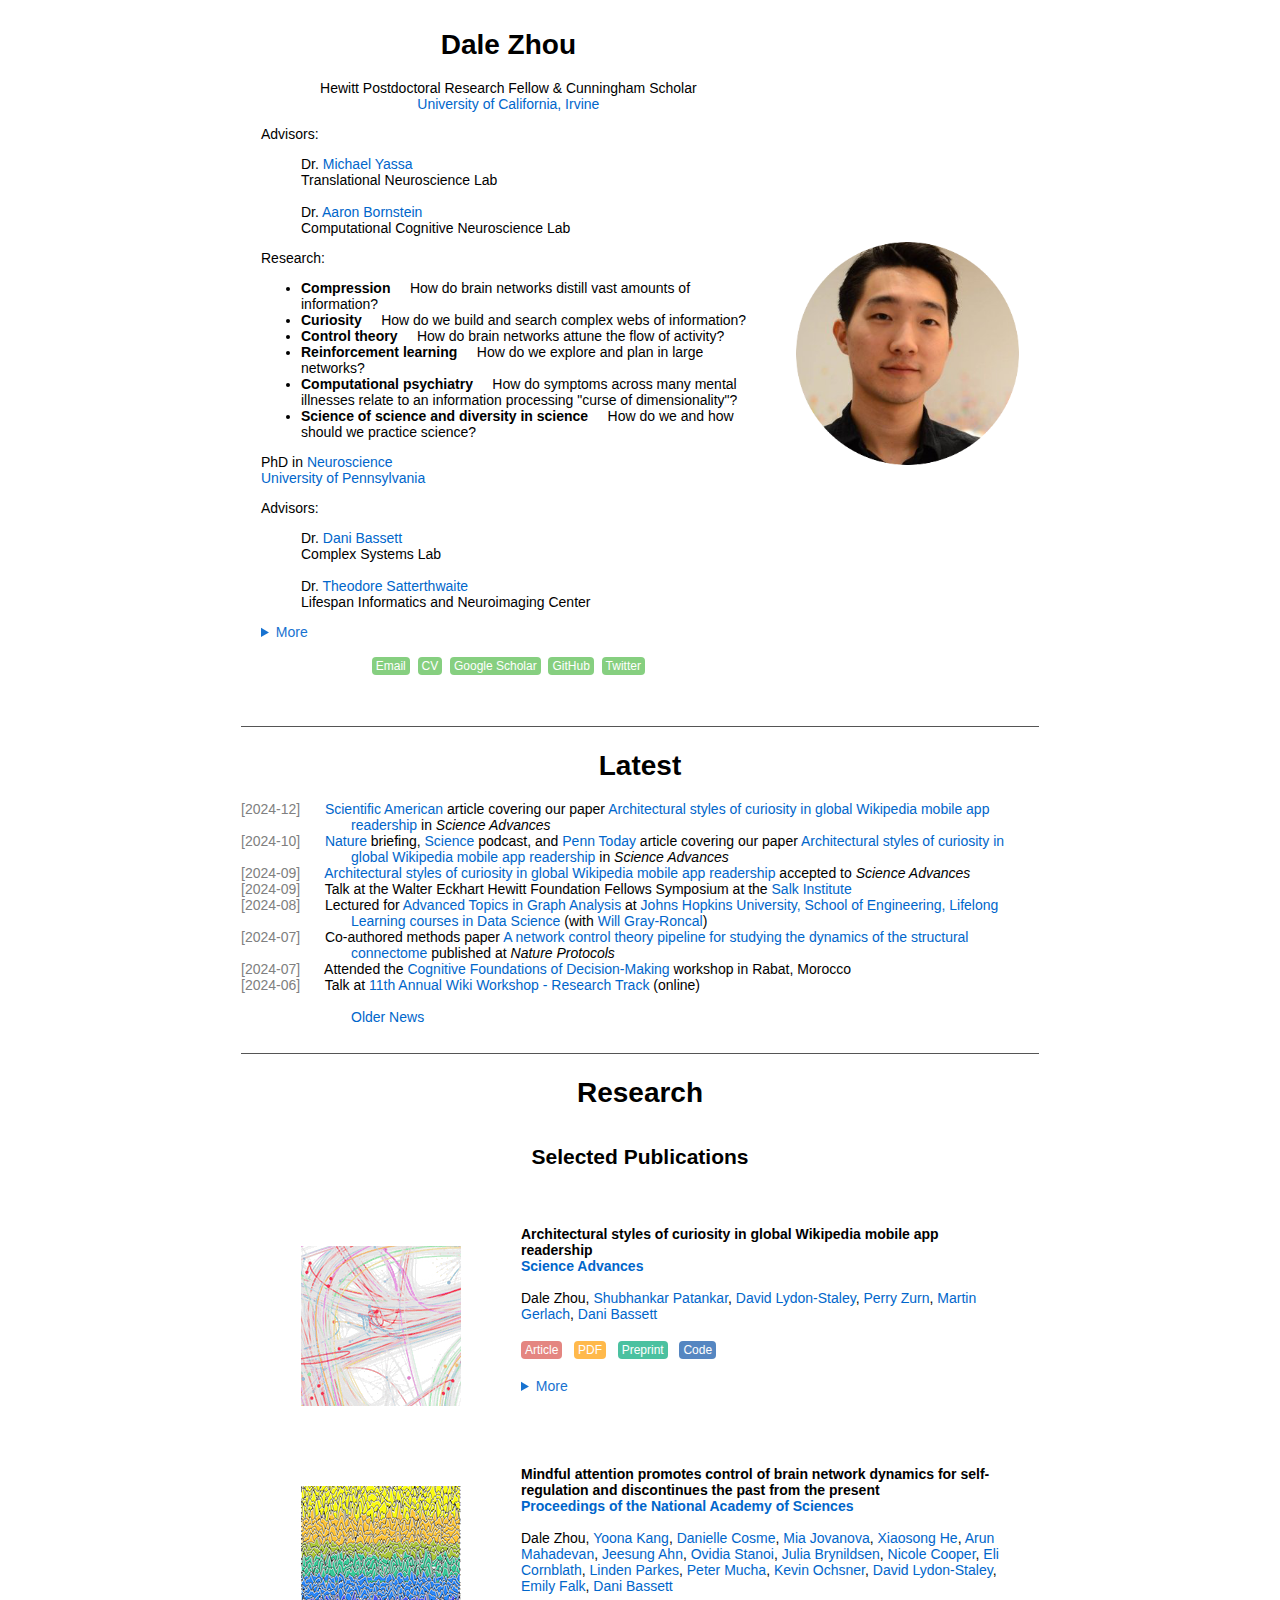
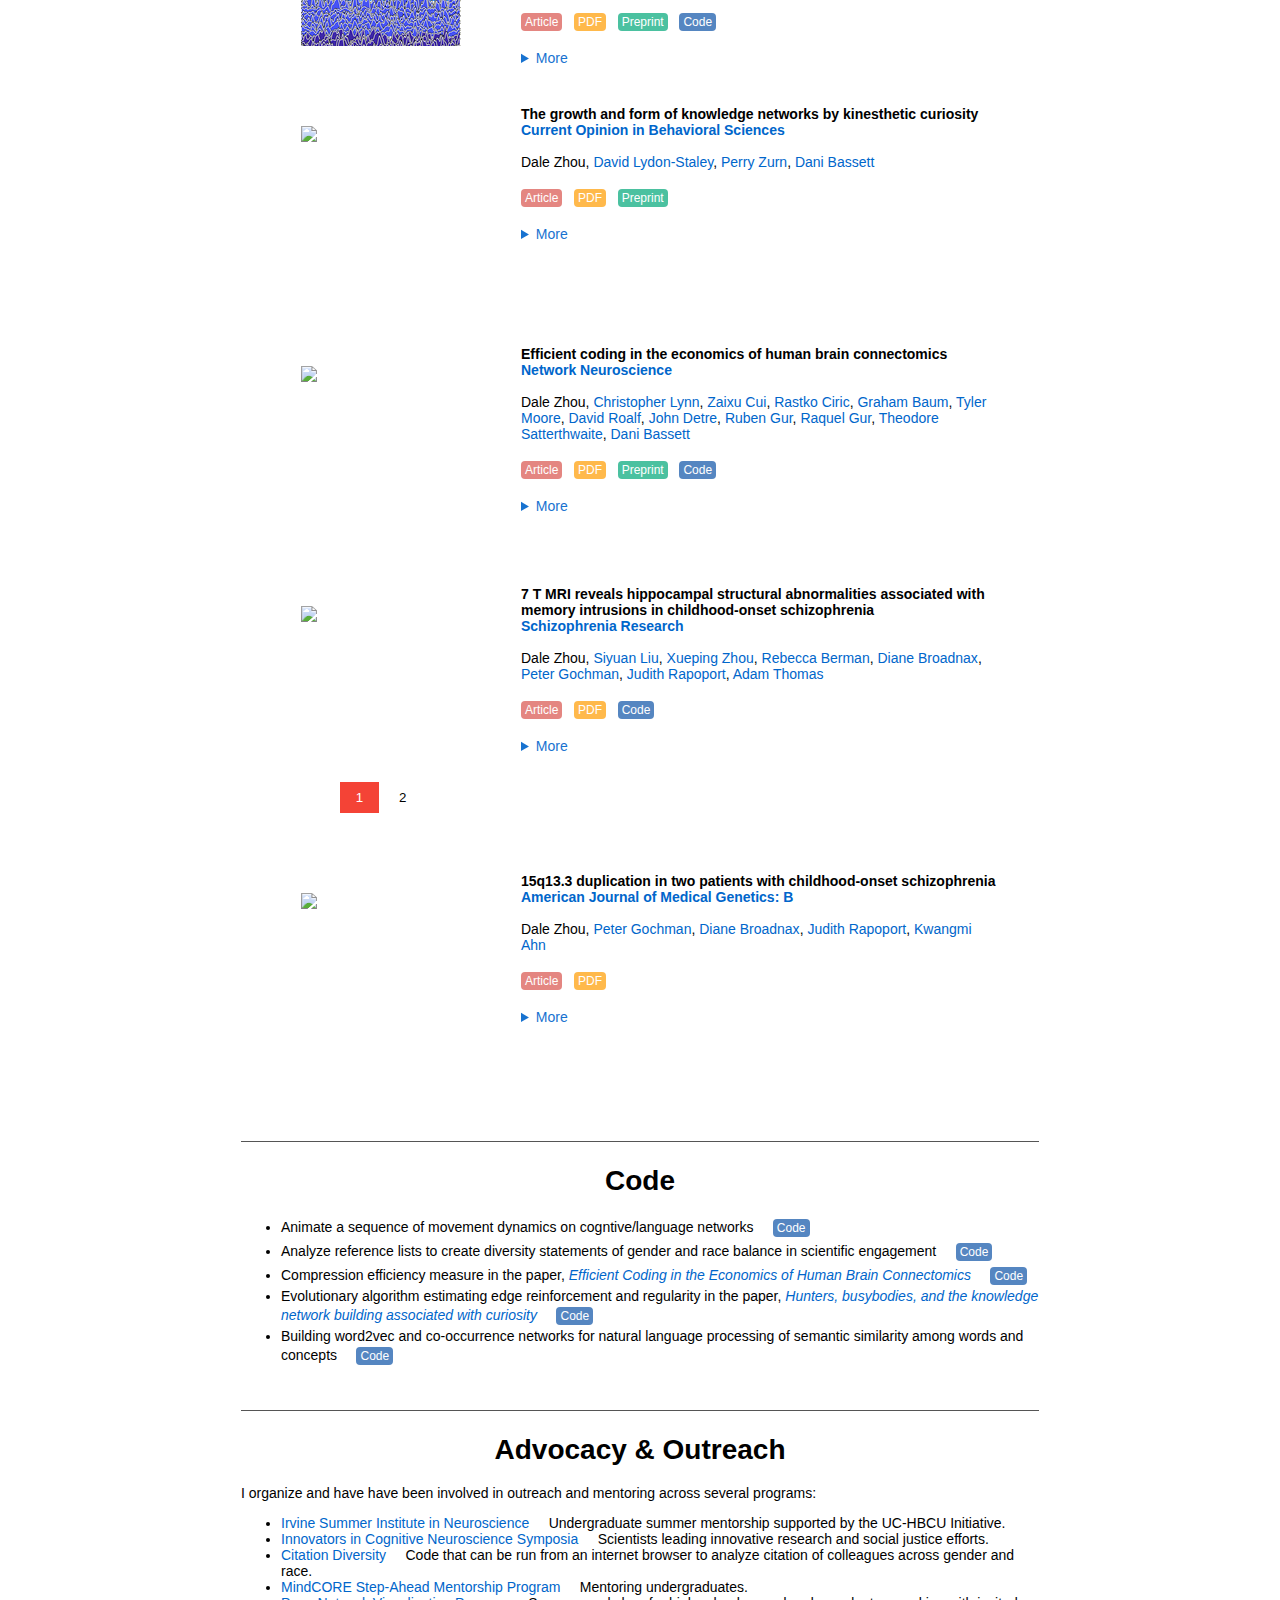
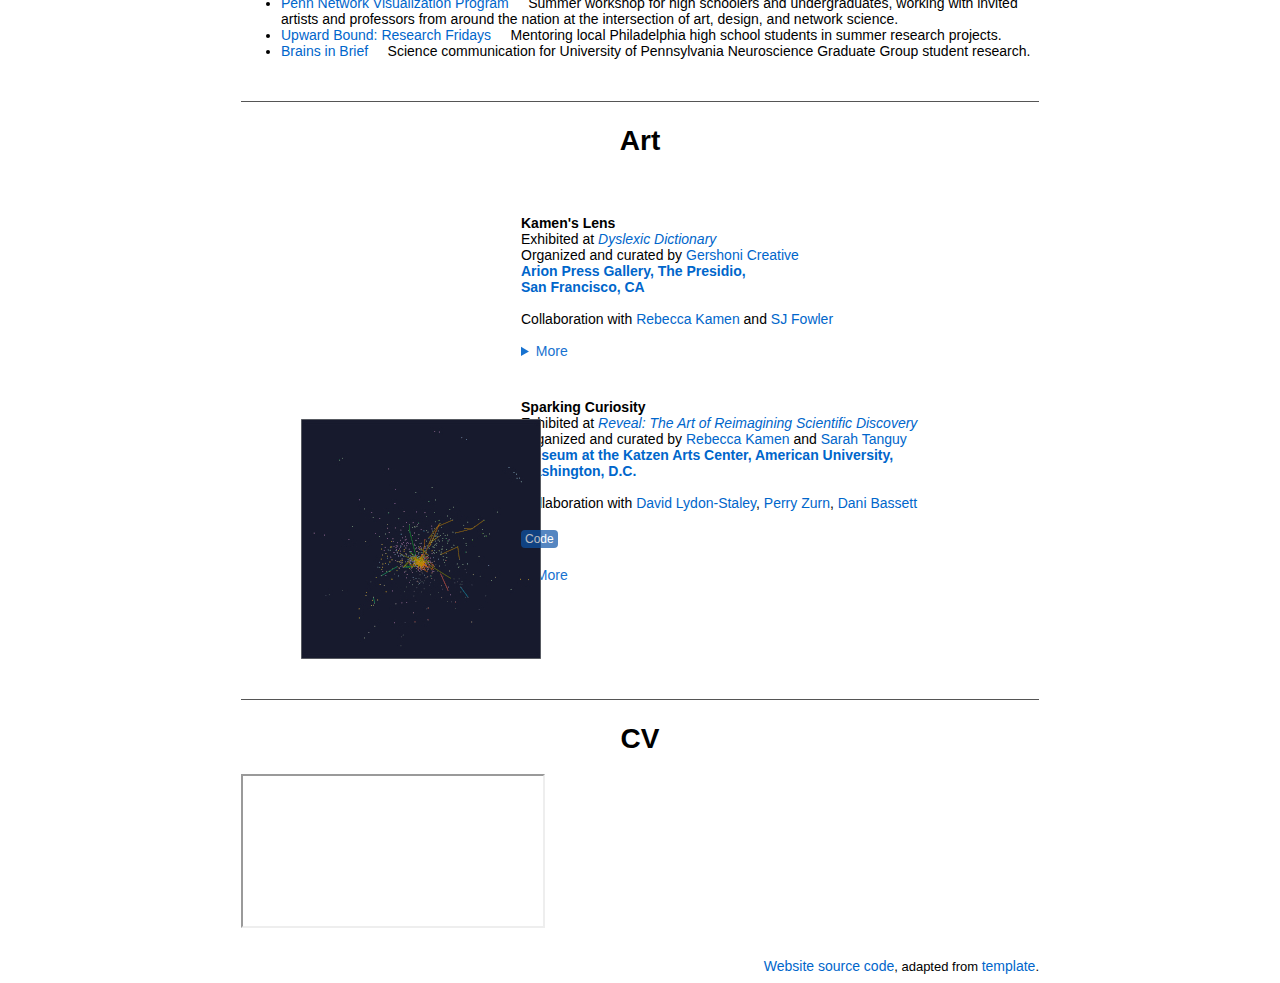
==== index.html @ ec239656 "add scientific american info" ====
<!DOCTYPE HTML PUBLIC "-//W3C//DTD HTML 4.01 Transitional//EN">
<html>
  <head><!-- Global site tag (gtag.js) - Google Analytics -->
<script async src="https://www.googletagmanager.com/gtag/js?id=UA-123722492-1"></script>
<script>
  window.dataLayer = window.dataLayer || [];
  function gtag(){dataLayer.push(arguments);}
  gtag('js', new Date());

  gtag('config', 'UA-123722492-1');
</script>
  <meta name="viewport" content="width=device-width, initial-scale=1">
  <meta name="generator" content="HTML Tidy for Linux/x86 (vers 11 February 2007), see www.w3.org">
  <link rel="stylesheet" href="main.css" class="next-head">
  <link rel="icon" type="image/png" href="icon.png">
  <title>Dale Zhou</title>
  <!-- <meta http-equiv="Content-Type" content="text/html; charset=us-ascii"> -->
  <!-- <link href='https://fonts.googleapis.com/css?family=Lato:400,700,400italic,700italic' rel='stylesheet' type='text/css'> -->
  <style>
    .mySlides {display:none}
    .w3-left, .w3-right, .w3-badge {cursor:pointer}
    .w3-badge {height:13px;width:13px;padding:0}
  </style>
  </head>

  <body>
  <div class="content-to-hide"> 
    <nav class="toc js-toc relative z-1 transition absolute is-position-fixed"></nav>
  </div>
  <div class="js-toc-content">

  <!-- BIO SECTION -->

  <table style="width:100%;max-width:800px;border:0px;border-spacing:0px;border-collapse:separate;margin-right:auto;margin-left:auto;">
    <tr>
    <td>
      <table width="100%" align="center" border="0" cellspacing="0" cellpadding="20">
      <tr>
        <td width="67%" valign="middle">
        <h1 id="About" align="center">Dale Zhou</h1>
        <p align="center">
        Hewitt Postdoctoral Research Fellow & Cunningham Scholar<br>
        <a target="_blank" rel="noopener noreferrer" href="https://uci.edu/">University of California, Irvine</a><br>
         <p>
           Advisors: 
        </p>
        <ul style="list-style: none;">
          <li>Dr. <a target="_blank" rel="noopener noreferrer" href="https://faculty.sites.uci.edu/myassa/">Michael Yassa</a><br>
          Translational Neuroscience Lab</li><br>
          <li>Dr. <a target="_blank" rel="noopener noreferrer" href="https://uciccnl.github.io/lab/">Aaron Bornstein</a><br>
          Computational Cognitive Neuroscience Lab</li>
        </ul>
        <p>
        Research:
        <ul>
          <li><strong>Compression</strong> &nbsp &nbsp How do brain networks distill vast amounts of information?</li>
          <li><strong>Curiosity</strong> &nbsp &nbsp How do we build and search complex webs of information? </li>
          <li><strong>Control theory</strong> &nbsp &nbsp How do brain networks attune the flow of activity? </li>
          <li><strong>Reinforcement learning</strong> &nbsp &nbsp How do we explore and plan in large networks? </li>
          <li><strong>Computational psychiatry</strong> &nbsp &nbsp How do symptoms across many mental illnesses relate to an information processing "curse of dimensionality"?</li>
          <li><strong>Science of science and diversity in science</strong> &nbsp &nbsp How do we and how should we practice science?
        </ul>
        </p>

        PhD in <a target="_blank" rel="noopener noreferrer" href="https://www.med.upenn.edu/ngg/">Neuroscience</a><br>
        <a target="_blank" rel="noopener noreferrer" href="https://www.upenn.edu/">University of Pennsylvania</a>
        </p>
        <p>
         Advisors: 
      </p>
      <ul style="list-style: none;">
         <li>Dr. <a target="_blank" rel="noopener noreferrer" href="https://www.danisbassett.com/">Dani Bassett</a><br>
        Complex Systems Lab</li><br>
         <li>Dr. <a target="_blank" rel="noopener noreferrer" href="http://www.satterthwaitelab.com">Theodore Satterthwaite</a><br>
         Lifespan Informatics and Neuroimaging Center</li>
      </ul>

        <details>
        <summary>More</summary>
          <br>
          <a target="_blank" rel="noopener noreferrer" href="https://www.umd.edu/">University of Maryland, College Park</a>
          <ul style="list-style: none;">
            <li>B.A <a target="_blank" rel="noopener noreferrer" href="https://www.philosophy.umd.edu">Philosophy</a>, honors<br>
            Advisor: <a target="_blank" rel="noopener noreferrer" href="http://faculty.philosophy.umd.edu/pcarruthers/">Peter Carruthers</a></li><br>
            <li>B.Sc <a target="_blank" rel="noopener noreferrer" href="https://psyc.umd.edu">Psychology</a>, honors<br>
          Advisors: <a target="_blank" rel="noopener noreferrer" href="http://damlab.umd.edu/">Michael Dougherty</a> and <a target="_blank" rel="noopener noreferrer"href="https://education.umd.edu/directory/donald-bolger">Donald Bolger</a></li>
          </ul>


          <a target="_blank" rel="noopener noreferrer" href="https://irp.nih.gov/about-us/our-programs/nimh">National Institute of Mental Health</a><br>

          <ul style="list-style: none;">
            <li><a target="_blank" rel="noopener noreferrer" href="https://www.training.nih.gov/trainees/postbacs">Intramural Research Training Award</a><br>
              Supervisor: Dr. <a target="_blank" rel="noopener noreferrer" href="https://www.researchgate.net/profile/Judith_Rapoport">Judith Rapoport</a></li>
          </ul>

            <details>
            <summary>Too much</summary>
            <p>
            Dale moved from Atlanta, GA to Bethesda, MD as a child, blowing his chance at becoming a true southern gentleman. As consolation, he was awarded dual degrees and 3rd place in a campus-wide table tennis tournament by the University of Maryland. Weighing his prospects as a professional athlete, he decided to train at the National Institute of Mental Health in neuroscience. On occasion, Dale tried to escape his ever-northward destiny. One summer, he reportedly <a target="_blank" rel="noopener noreferrer" href="https://4kforcancer.org"> biked west across the U.S.</a>, pedaling from Maryland to Oregon to help fight cancer. But his efforts proved fruitless; Dale moved north again to Philadelphia and joined Penn's Neuroscience Graduate Group. He yearns to one day search for research positions in all cardinal directions. Outside of lab, Dale enjoys reading, music, art, gaming, hiking, and maintaining lists of exciting future hobbies.
            </p>
            </details>
        </details>
       
        <p align=center>
          <a a target="_blank" rel="noopener noreferrer" class="link link_video" style='font-size: 9pt' href="mailto:dalezhou@pennmedicine.upenn.edu">Email</a>&nbsp
          <a a target="_blank" rel="noopener noreferrer" class="link link_video" style='font-size: 9pt' href="daleZhou_CV.pdf">CV</a>&nbsp
          <a a target="_blank" rel="noopener noreferrer" class="link link_video" style='font-size: 9pt' href="https://scholar.google.com/citations?user=h2dcagEAAAAJ&hl=en">Google Scholar</a>&nbsp
          <a a target="_blank" rel="noopener noreferrer" class="link link_video" style='font-size: 9pt' href="https://github.com/dalejn">GitHub</a>&nbsp
          <a a target="_blank" rel="noopener noreferrer" class="link link_video" style='font-size: 9pt' href="http://www.twitter.com/neuro_dz">Twitter</a>
        </p>
        </td>
        <td style="padding:2.5%;width:60%;max-width:60%">
          <img style="width:100%;max-width:100%" alt="profile photo" src="daleZhou.png">
        </td>
      </tr>
      </table>
      <hr>
      <br>
      <!-- NEWS SECTION -->

      <style>
        .hanging-indent-container {
          margin-left: 110px; /* Matches the date width */
        }

        .hanging-indent-container span {
          display: inline-block;
          width: 80px; /* Width of the date */
          margin-left: -110px; /* Negative margin to pull dates left */
        }

        .hanging-indent-container a {
          display: inline;
        }
      </style>
      <table width="100%" align="center" border="0" cellspacing="0" cellpadding="0">
      <tr><td width="100%" valign="middle">

      <h1 id="Latest" align="center">Latest</h1>
      <div class="hanging-indent-container">

      <span style="color: grey;">[2024-12]</span> <a target="_blank" rel="noopener noreferrer" href="https://www.scientificamerican.com/article/wikipedia-searches-reveal-differing-styles-of-curiosity/">Scientific American</a> article covering our paper <a target="_blank" rel="noopener noreferrer" href="https://osf.io/preprints/psyarxiv/szuyj">Architectural styles of curiosity in global Wikipedia mobile app readership</a> in <i>Science Advances</i><br>

      <span style="color: grey;">[2024-10]</span> <a target="_blank" rel="noopener noreferrer" href="https://www.nature.com/articles/d41586-024-03454-7">Nature</a> briefing, <a target="_blank" rel="noopener noreferrer" href="https://www.science.org/content/podcast/challenges-studying-misinformation-and-what-wikipedia-can-tell-us-about-human-curiosity">Science</a> podcast, and <a target="_blank" rel="noopener noreferrer" href="https://penntoday.upenn.edu/news/studying-wikipedia-browsing-habits-learn-how-people-learn">Penn Today</a> article covering our paper <a target="_blank" rel="noopener noreferrer" href="https://osf.io/preprints/psyarxiv/szuyj">Architectural styles of curiosity in global Wikipedia mobile app readership</a> in <i>Science Advances</i><br>

      <span style="color: grey;">[2024-09]</span> <a target="_blank" rel="noopener noreferrer" href="https://osf.io/preprints/psyarxiv/szuyj">Architectural styles of curiosity in global Wikipedia mobile app readership</a> accepted to <i>Science Advances</i><br>

      <span style="color: grey;">[2024-09]</span> Talk at the Walter Eckhart Hewitt Foundation Fellows Symposium at the <a target="_blank" rel="noopener noreferrer" href="https://www.salk.edu/">Salk Institute</a><br>

      <span style="color: grey;">[2024-08]</span> Lectured for <a target="_blank" rel="noopener noreferrer" href="https://lifelonglearning.jhu.edu/course/advanced-graph-analysis-and-applications/">Advanced Topics in Graph Analysis</a> at <a target="_blank" rel="noopener noreferrer" href="https://lifelonglearning.jhu.edu/">Johns Hopkins University, School of Engineering, Lifelong Learning courses in Data Science</a> (with <a target="_blank" rel="noopener noreferrer" href="https://scholar.google.com/citations?user=54lnkjAAAAAJ&hl=en">Will Gray-Roncal</a>)<br>

      <span style="color: grey;">[2024-07]</span> Co-authored methods paper <a target="_blank" rel="noopener noreferrer" href="https://www.nature.com/articles/s41596-024-01023-w">A network control theory pipeline for studying the dynamics of the structural connectome</a> published at <i>Nature Protocols</i><br>

      <span style="color: grey;">[2024-07]</span> Attended the <a target="_blank" rel="noopener noreferrer" href="https://fgses-um6p.ma/cognitive-foundations-of-decision-making">Cognitive Foundations of Decision-Making</a> workshop in Rabat, Morocco<br>

      <span style="color: grey;">[2024-06]</span> Talk at <a target="_blank" rel="noopener noreferrer" href="https://wikiworkshop.org/">11th Annual Wiki Workshop - Research Track</a> (online)<br>

      <!-- Add a link to the Old News page -->
      <br>
      <a href="oldNews.html">Older News</a>

      </div>
      </td></tr>
      </table>
      <hr>
      <br>
      <!-- RESEARCH SECTION -->

      <table width="100%" align="center" border="0" cellspacing="0" cellpadding="0">
      <tr>
        <td width="100%" valign="middle">
          <h1 id="Research" align="center">Research</h1>
        </td>
      </tr>
      </table>

      <table width="100%" align="center" border="0" cellspacing="40" cellpadding="0">
      <h2 id="Publications" align="center">Selected Publications</h2>

<!-- paper begin -->
      <tr onmouseout="wiki_stop()" onmouseover="wiki_start()">
            <td style="padding:20px;width:25%;vertical-align:middle">
              <div class="one">
                <div class="two" id='wiki_image'><img src='wiki.gif'></div>
                <img src='wiki.jpg'>
              </div>
              <script type="text/javascript">
                function wiki_start() {
                  document.getElementById('wiki_image').style.opacity = "1";
                }

                function wiki_stop() {
                  document.getElementById('wiki_image').style.opacity = "0";
                }
                wiki_stop()
              </script>
            </td>               
      </td>              

      <td valign="top" width="75%">
      <papertitle>Architectural styles of curiosity in global Wikipedia mobile app readership</papertitle><br>
      <a target="_blank" rel="noopener noreferrer" href="https://www.science.org/doi/10.1126/sciadv.adn3268"><strong>Science Advances</strong></a><br><br>
      Dale Zhou,
      <a target="_blank" rel="noopener noreferrer" href="https://scholar.google.com/citations?user=T0ZliM8AAAAJ&hl=en">Shubhankar Patankar</a>,      
      <a target="_blank" rel="noopener noreferrer" href="https://scholar.google.com/citations?user=hyfkcO0AAAAJ&hl=en">David Lydon-Staley</a>, 
      <a target="_blank" rel="noopener noreferrer" href="https://scholar.google.com/citations?user=1fr7ljcAAAAJ&hl=en">Perry Zurn</a>, 
      <a target="_blank" rel="noopener noreferrer" href="https://scholar.google.com/citations?user=FQNob6MAAAAJ&hl=en">Martin Gerlach</a>,
      <a target="_blank" rel="noopener noreferrer" href="https://scholar.google.com/citations?user=siYpAPsAAAAJ&hl=en">Dani Bassett</a>
      <br><br>
      <a target="_blank" rel="noopener noreferrer" class="link link_url" rel="external" href="https://www.science.org/doi/10.1126/sciadv.adn3268">Article</a> &nbsp <a target="_blank" rel="noopener noreferrer" class="link link_pdf" href="wikiCuriosity.pdf">PDF</a> &nbsp <a target="_blank" rel="noopener noreferrer" class="link link_preprint" rel="external" href="https://osf.io/preprints/psyarxiv/szuyj">Preprint</a> &nbsp <a target="_blank" rel="noopener noreferrer" class="link link_code" rel="external" href="https://doi.org/10.5061/dryad.r4xgxd2pp">Code</a>

      <br><br> 
      <details>
      <summary>More</summary>
        <p>Curiosity is a fundamental aspect of human nature, yet most studies rely on small, Western samples. Analyzing 482,760 Wikipedia readers across 50 countries, this study replicates two known curiosity styles—"busybody" and "hunter"—and reveals a third, the "dancer," characterized by creative exploration. By linking these styles to global indicators like education and well-being, the findings shed light on how digital knowledge-seeking behaviors are shaped by cultural and geographical factors.</p>

        <p>Coverage in <a target="_blank" rel="noopener noreferrer" href="https://www.nature.com/articles/d41586-024-03454-7">Nature</a> briefing, <a target="_blank" rel="noopener noreferrer" href="https://www.science.org/content/podcast/challenges-studying-misinformation-and-what-wikipedia-can-tell-us-about-human-curiosity">Science</a> podcast, and <a target="_blank" rel="noopener noreferrer" href="https://penntoday.upenn.edu/news/studying-wikipedia-browsing-habits-learn-how-people-learn">Penn Today</a> article.</p>

        Builds from our work in <i><a target="_blank" rel="noopener noreferrer" href="https://www.nature.com/articles/s41562-020-00985-7">Hunters, busybodies, and the knowledge network building associated with curiosity</a></i> (<i>Nature Human Behavior</i>)
      </details>
      </td>
      </tr>
<!-- paper end -->

<!-- paper begin -->
      <tr onmouseout="mindful_stop()" onmouseover="mindful_start()">
            <td style="padding:20px;width:25%;vertical-align:middle">
              <div class="one">
                <div class="two" id='mindful_image'><img src='BOLDpresence.gif'></div>
                <img src='BOLDpresence.jpg'>
              </div>
              <script type="text/javascript">
                function mindful_start() {
                  document.getElementById('mindful_image').style.opacity = "1";
                }

                function mindful_stop() {
                  document.getElementById('mindful_image').style.opacity = "0";
                }
                mindful_stop()
              </script>
            </td>               
      </td>              

      <td valign="top" width="75%">
      <papertitle>Mindful attention promotes control of brain network dynamics for self-regulation and discontinues the past from the present</papertitle><br>
      <a target="_blank" rel="noopener noreferrer" href="https://www.pnas.org/doi/10.1073/pnas.2201074119"><strong>Proceedings of the National Academy of Sciences</strong></a><br><br>
      Dale Zhou,
      <a target="_blank" rel="noopener noreferrer" href="https://scholar.google.com/citations?user=ley4o0sAAAAJ&hl=en">Yoona Kang</a>,
      <a target="_blank" rel="noopener noreferrer" href="https://scholar.google.com/citations?user=fAkRXQoAAAAJ&hl=en">Danielle Cosme</a>,
      <a target="_blank" rel="noopener noreferrer" href="https://www.miajovanova.com/">Mia Jovanova</a>,
      <a target="_blank" rel="noopener noreferrer" href="https://scholar.google.com/citations?user=XC8Liz4AAAAJ&hl=en">Xiaosong He</a>,
      <a target="_blank" rel="noopener noreferrer" href="https://scholar.google.com/citations?user=EfLWyrkAAAAJ&hl=en">Arun Mahadevan</a>,
      <a target="_blank" rel="noopener noreferrer" href="https://scholar.google.com/citations?user=TsZrxokAAAAJ&hl=en">Jeesung Ahn</a>,
      <a target="_blank" rel="noopener noreferrer" href="https://psychology.columbia.edu/content/ovidia-andreea-stanoi">Ovidia Stanoi</a>,
      <a target="_blank" rel="noopener noreferrer" href="https://scholar.google.com/citations?user=JnrxrxwAAAAJ&hl=en">Julia Brynildsen</a>,
      <a target="_blank" rel="noopener noreferrer" href="https://scholar.google.com/citations?user=kA4qRcQAAAAJ&hl=en">Nicole Cooper</a>,
      <a target="_blank" rel="noopener noreferrer" href="https://scholar.google.com/citations?user=0vILlXgAAAAJ&hl=en">Eli Cornblath</a>,
      <a target="_blank" rel="noopener noreferrer" href="https://scholar.google.com.au/citations?user=JT4AhnoAAAAJ&hl=en">Linden Parkes</a>,
      <a target="_blank" rel="noopener noreferrer" href="https://scholar.google.com/citations?user=U7svaOMAAAAJ&hl=en">Peter Mucha</a>,
      <a target="_blank" rel="noopener noreferrer" href="https://scholar.google.com/citations?user=-GHfzbUAAAAJ&hl=en">Kevin Ochsner</a>,
      <a target="_blank" rel="noopener noreferrer" href="https://scholar.google.com/citations?user=hyfkcO0AAAAJ&hl=en">David Lydon-Staley</a>, 
      <a target="_blank" rel="noopener noreferrer" href="https://scholar.google.com/citations?user=_fv3jjIAAAAJ&hl=en">Emily Falk</a>,
      <a target="_blank" rel="noopener noreferrer" href="https://scholar.google.com/citations?user=siYpAPsAAAAJ&hl=en">Dani Bassett</a>
      <br><br>
      <a target="_blank" rel="noopener noreferrer" class="link link_url" rel="external" href="https://www.pnas.org/doi/10.1073/pnas.2201074119">Article</a> &nbsp <a target="_blank" rel="noopener noreferrer" class="link link_pdf" href="mindfulControl.pdf">PDF</a> &nbsp <a target="_blank" rel="noopener noreferrer" class="link link_preprint" rel="external" href="https://psyarxiv.com/u83my/">Preprint</a> &nbsp <a target="_blank" rel="noopener noreferrer" class="link link_code" rel="external" href="https://github.com/dalejn/contemplativecontrol">Code</a>

      <br><br> 
      <details>
      <summary>More</summary>
        <p>Practitioners of mindfulness effortfully de-automatize habitual reactions and center the present moment. We investigated how to understand these defining components of mindful experience using formal theory and associated computational metrics of brain network structure and function. In an experiment, we instructed college students to mindfully regulate their responses to alcohol in an fMRI scanner. Analyzing their neural activity, we identified changes in brain function during mindfulness. These changes in brain function characterize how individuals exert effort to de-automatize natural reactions to alcohol. We found associated brain metrics that predicted how likely college students were to drink alcohol in the future. Analyzing how their brain activity naturally changes over time, we found that brain regions that used more effort tended to renew activity more quickly. Since renewing activity is updating the present, the brain may center the present moment when it uses more effort. Our findings advance our understanding of brain network processes that characterize elusive subjective experiences during mindfulness. The general framework can be applied to study other forms of meditation and attention, and when processes of attention go awry in psychiatric disorders involving worry, anxiety, and rumination. </p>
      </details>
      </td>
      </tr>
<!-- paper end -->

<!-- paper begin -->
      <tr onmouseout="curiosity_stop()" onmouseover="curiosity_start()">
            <td style="padding:20px;width:25%;vertical-align:middle">
              <div class="one">
                <div class="two" id='curiosity_image'><img src='fruchterman.gif'></div>
                <img src='fruchterman.jpg'>
              </div>
              <script type="text/javascript">
                function curiosity_start() {
                  document.getElementById('curiosity_image').style.opacity = "1";
                }

                function curiosity_stop() {
                  document.getElementById('curiosity_image').style.opacity = "0";
                }
                curiosity_stop()
              </script>
            </td>               
      </td>              

      <td valign="top" width="75%">
      <papertitle>The growth and form of knowledge networks by kinesthetic curiosity</papertitle><br>
      <a target="_blank" rel="noopener noreferrer" href="https://www.sciencedirect.com/science/article/pii/S235215462030142X"><strong>Current Opinion in Behavioral Sciences</strong></a><br><br>
      Dale Zhou,
      <a target="_blank" rel="noopener noreferrer" href="https://scholar.google.com/citations?user=hyfkcO0AAAAJ&hl=en">David Lydon-Staley</a>, 
      <a target="_blank" rel="noopener noreferrer" href="https://scholar.google.com/citations?user=1fr7ljcAAAAJ&hl=en">Perry Zurn</a>, 
      <a target="_blank" rel="noopener noreferrer" href="https://scholar.google.com/citations?user=siYpAPsAAAAJ&hl=en">Dani Bassett</a>
      <br><br>
      <a target="_blank" rel="noopener noreferrer" class="link link_url" rel="external" href="https://doi.org/10.1016/j.cobeha.2020.09.007">Article</a> &nbsp 
      <a target="_blank" rel="noopener noreferrer" class="link link_pdf" href="curiosityReview.pdf">PDF</a> &nbsp 
      <a target="_blank" rel="noopener noreferrer" class="link link_preprint" rel="external" href="https://arxiv.org/abs/2006.02949">Preprint</a>
      <br><br> 
      <details>
      <summary>More</summary>
        <p>Throughout life, we might seek a calling, companions, skills, entertainment, truth, self-knowledge, beauty, and edification. In this review, we describe how the practice of curiosity can be viewed as an extended and open-ended search for valuable information with hidden identity and location in a complex space of interconnected information. We propose how a computational model of efficient search can be used to bridge curiosity, cognitive maps, and model-based reinforcement learning.</p>

        Builds from our work in <i><a target="_blank" rel="noopener noreferrer" href="https://www.nature.com/articles/s41562-020-00985-7">Hunters, busybodies, and the knowledge network building associated with curiosity</a></i> (<i>Nature Human Behavior</i>)
      </details>
      </td>
      </tr>
    <!-- paper end -->

    <!-- paper begin -->
      <tr onmouseout="brain_stop()" onmouseover="brain_start()">
            <td style="padding:20px;width:25%;vertical-align:middle">
              <div class="one">
                <div class="two" id='brain_image'><img src='brainNetwork.gif'></div>
                <img src='brain1.jpg'>
              </div>
              <script type="text/javascript">
                function brain_start() {
                  document.getElementById('brain_image').style.opacity = "1";
                }

                function brain_stop() {
                  document.getElementById('brain_image').style.opacity = "0";
                }
                brain_stop()
              </script>
            </td>               
      </td>              

      <td valign="top" width="75%">
      <papertitle>Efficient coding in the economics of human brain connectomics</papertitle><br>
      <a target="_blank" rel="noopener noreferrer" href="https://doi.org/10.1162/netn_a_00223"><strong>Network Neuroscience</strong></a><br><br>
      Dale Zhou,
      <a target="_blank" rel="noopener noreferrer" href="https://scholar.google.com/citations?user=o0wOf0cAAAAJ&hl=en">Christopher Lynn</a>, 
      <a target="_blank" rel="noopener noreferrer" href="https://scholar.google.com/citations?user=j7amdXoAAAAJ&hl=en">Zaixu Cui</a>, 
      <a target="_blank" rel="noopener noreferrer" href="https://scholar.google.com/citations?user=-V-d13UAAAAJ&hl=en">Rastko Ciric</a>, 
      <a target="_blank" rel="noopener noreferrer" href="https://scholar.google.com/citations?user=AeKbcIwAAAAJ&hl=en">Graham Baum</a>, 
      <a target="_blank" rel="noopener noreferrer" href="https://scholar.google.com/citations?user=TlO7ZTsAAAAJ&hl=en">Tyler Moore</a>, 
      <a target="_blank" rel="noopener noreferrer" href="https://scholar.google.com/citations?user=OJCBQJkAAAAJ&hl=en">David Roalf</a>,
      <a target="_blank" rel="noopener noreferrer" href="https://scholar.google.com/citations?user=nfeNsaoAAAAJ&hl=en">John Detre</a>,
      <a target="_blank" rel="noopener noreferrer" href="https://scholar.google.com/citations?user=s0c4v8MAAAAJ&hl=en">Ruben Gur</a>,
      <a target="_blank" rel="noopener noreferrer" href="https://scholar.google.com/citations?user=1GQSnmwAAAAJ&hl=en">Raquel Gur</a>,
      <a target="_blank" rel="noopener noreferrer" href="https://scholar.google.com/citations?user=E9pynwoAAAAJ&hl=en">Theodore Satterthwaite</a>,
      <a target="_blank" rel="noopener noreferrer" href="https://scholar.google.com/citations?user=siYpAPsAAAAJ&hl=en">Dani Bassett</a>
      <br><br>
      <a target="_blank" rel="noopener noreferrer" class="link link_url" rel="external" href="https://doi.org/10.1162/netn_a_00223">Article</a> &nbsp <a target="_blank" rel="noopener noreferrer" class="link link_pdf" href="efficientCoding.pdf">PDF</a> &nbsp <a target="_blank" rel="noopener noreferrer" class="link link_preprint" rel="external" href="https://www.biorxiv.org/content/10.1101/2020.01.14.906842v3">Preprint</a> &nbsp <a target="_blank" rel="noopener noreferrer" class="link link_code" rel="external" href="https://github.com/dalejn/economicsConnectomics">Code</a>

      <br><br>
      <details>
      <summary>More</summary>
        <p>We develop and test a theory of how brain network architecture and biology perform lossy compression to support efficient communication among spatially distributed brain regions. Our framework adapts the mathematics of information theory to understand the limits of sending and receiving packets of information with individually varying speed and reliability across white matter pathways of differing integrity. Longer pathways distort information flow, so brain regions with higher transmission fidelity send and receive packets with greater rate and reliability as a function of network topology prioritizing shortest paths. Our model parsimoniously explains communication as a function of network complexity, how highly connected hub regions integrate information, and the speed and accuracy of behavior. </p>
        Conference abstract at <a target="_blank" rel="noopener noreferrer" href="https://www.humanbrainmapping.org/"><em>Organization of Human Brain Mapping</em></a> 2020
      </details>
      </td>
      </tr>
    <!-- paper end -->

    <!-- paper begin -->

    <div>
    <tr onmouseout="nightsight_stop()" onmouseover="nightsight_start()">
    <td style="padding:20px;width:25%;vertical-align:middle">

      <div class="w3-content" style="max-width:800px">
              <div class="one">
                <div class="two" id='nightsight_image'><img src='MRI.gif'></div>
                <div class="two" id='nightsight_image2'><img src='hippo.gif'></div>
                <img class="mySlides" src='MRI.jpg'>
                <img class="mySlides" src='hippo.jpg'>
              </div>
      </div>
      <br>
      <div class="w3-center">
        <button class="w3-button demo" onclick="currentDiv(1); nightsight_stop()">1</button> 
        <button class="w3-button demo" onclick="currentDiv(2); nightsight_stop()">2</button> 
      </div>

      <script>
        function nightsight_start() {
          if (slideIndex==1){
            document.getElementById('nightsight_image').style.opacity = "1";
          }
          if (slideIndex==2){
            document.getElementById('nightsight_image2').style.opacity = "1";
          }
        }

        function nightsight_stop() {
          document.getElementById('nightsight_image').style.opacity = "0";
          document.getElementById('nightsight_image2').style.opacity = "0";
        }
        nightsight_stop()

        var slideIndex = 1;
        showDivs(slideIndex);

        function plusDivs(n) {
          showDivs(slideIndex += n);
        }

        function currentDiv(n) {
          showDivs(slideIndex = n);
        }

        function showDivs(n) {
          var i;
          var x = document.getElementsByClassName("mySlides");
          var dots = document.getElementsByClassName("demo");
          if (n > x.length) {slideIndex = 1}    
          if (n < 1) {slideIndex = x.length}
          for (i = 0; i < x.length; i++) {
            x[i].style.display = "none";  
          }
          for (i = 0; i < dots.length; i++) {
            dots[i].className = dots[i].className.replace(" w3-red", "");
          }
          x[slideIndex-1].style.display = "block";  
          dots[slideIndex-1].className += " w3-red";
        }
      </script>
    
      <td valign="top" width="75%">
        <papertitle>7 T MRI reveals hippocampal structural abnormalities associated with memory intrusions in childhood-onset schizophrenia</papertitle><br>
        <a target="_blank" rel="noopener noreferrer" href="https://www.journals.elsevier.com/schizophrenia-research"><strong>Schizophrenia Research</strong></a><br><br>
        Dale Zhou,
        <a target="_blank" rel="noopener noreferrer" href="https://www.researchgate.net/scientific-contributions/2003095854_Siyuan_Liu">Siyuan Liu</a>, 
        <a target="_blank" rel="noopener noreferrer" href="https://www.researchgate.net/scientific-contributions/2112011595_Xueping_Zhou">Xueping Zhou</a>, 
        <a target="_blank" rel="noopener noreferrer" href="https://www.researchgate.net/scientific-contributions/2074589596_Rebecca_A_Berman">Rebecca Berman</a>, 
        <a target="_blank" rel="noopener noreferrer" href="https://www.researchgate.net/scientific-contributions/2095063310_Diane_D_Broadnax">Diane Broadnax</a>, 
        <a target="_blank" rel="noopener noreferrer" href="https://www.researchgate.net/profile/Peter_Gochman">Peter Gochman</a>, 
        <a target="_blank" rel="noopener noreferrer" href="https://www.researchgate.net/profile/Judith_Rapoport">Judith Rapoport</a>,
        <a target="_blank" rel="noopener noreferrer" href="https://scholar.google.com/citations?user=z89s3-8AAAAJ&hl=en">Adam Thomas</a><br><br>
        <a target="_blank" rel="noopener noreferrer" class="link link_url" rel="external" href="https://doi.org/10.1016/j.schres.2018.07.023">Article</a> &nbsp 
        <a target="_blank" rel="noopener noreferrer" class="link link_pdf" href="cosHippo.pdf">PDF</a> &nbsp 
        <a target="_blank" rel="noopener noreferrer" class="link link_code" rel="external" href="https://github.com/agt24/cpb_d7">Code</a><br><br>
        <details>
        <summary>More</summary>
          <p>The hippocampus and its small subregions are areas of the brain that play an integral role in memory. Our study leveraged new brain imaging methods to study these small subregions and their relation to memory impairment in childhood-onset schizophrenia patients. We found evidence of disrupted morphometric structure (i.e. tissue contraction) associated with impaired memory. If further research corroborates these findings, the specific structural links to memory impairment could inform targeted clinical interventions.</p>
          Presented at <a target="_blank" rel="noopener noreferrer" href="https://www.nimh.nih.gov/research/research-conducted-at-nimh/scientific-director/office-of-fellowship-and-training/career-and-professional-development/annual-julius-axelrod-symposium.shtml"><em>Julius Axelrod Symposium </em></a>2017<br>
          Conference abstracts at <a target="_blank" rel="noopener noreferrer" href="https://www.sfn.org/"><em>Society for Neuroscience </em>2016 </a>, <a target="_blank" rel="noopener noreferrer" href="https://acnp.org/"><em>American College of Neuropsychopharmacology </em></a> 2016, <a target="_blank" rel="noopener noreferrer" href="https://sobp.org/"><em>Society for Biological Psychiatry</em></a> 2017<br>
        </details>
      </td>
      </tr>
      <!-- paper end -->

      <!-- paper begin -->
        <tr onmouseout="chrna_stop()" onmouseover="chrna_start()">
              <td style="padding:20px;width:25%;vertical-align:middle">
                <div class="one">
                  <div class="two" id='chrna_image'><img src='nachr.gif'></div>
                  <img src='nachr.jpg'>
                </div>
                <script type="text/javascript">
                  function chrna_start() {
                    document.getElementById('chrna_image').style.opacity = "1";
                  }

                  function chrna_stop() {
                    document.getElementById('chrna_image').style.opacity = "0";
                  }
                  chrna_stop()
                </script>
              </td>               
        </td>              

        <td valign="top" width="75%">
          <papertitle>15q13.3 duplication in two patients with childhood-onset schizophrenia</papertitle><br>
          <a target="_blank" rel="noopener noreferrer" href="https://onlinelibrary.wiley.com/journal/1552485x"><strong>American Journal of Medical Genetics: B</strong></a><br><br>
          Dale Zhou,
          <a target="_blank" rel="noopener noreferrer" href="https://www.researchgate.net/profile/Peter_Gochman">Peter Gochman</a>, 
          <a target="_blank" rel="noopener noreferrer" href="https://www.researchgate.net/scientific-contributions/2095063310_Diane_D_Broadnax">Diane Broadnax</a>, 
          <a target="_blank" rel="noopener noreferrer" href="https://www.researchgate.net/profile/Judith_Rapoport">Judith Rapoport</a>,
          <a target="_blank" rel="noopener noreferrer" href="https://www.researchgate.net/scientific-contributions/84801193_Kwangmi_Ahn">Kwangmi Ahn</a> <br><br>
            <a target="_blank" rel="noopener noreferrer" class="link link_url" rel="external" href="http://onlinelibrary.wiley.com/doi/10.1002/ajmg.b.32439/abstract">Article</a> &nbsp 
            <a target="_blank" rel="noopener noreferrer" class="link link_pdf" href="15q13.pdf">PDF</a><br><br>
          <details>
          <summary>More</summary>
            <p>We provided evidence of a new genetic mutation associated with childhood-onset schizophrenia; specifically, the duplication of the 15q13.3 chromosomal region. Our findings hold import to affected families and their genetic counselors, for whom incomplete penetrance and variable expressivity of these mutations offer substantial challenges. In previous research, the affected genes normally encode neuronal channel receptor proteins which were related to schizophrenia symptoms when mutated. Further research on gene dosage and downstream effects of this mutation may enhance understanding of contributing factors to schizophrenia and improve assessments of genetic risk.</p>
            Conference abstract at <a target="_blank" rel="noopener noreferrer" href="https://sobp.org/"><em>Society for Biological Psychiatry</em></a> 2016
          </details>
        </td>
        </tr>
      <!-- paper end -->
    </table>
<hr>
<br>
<!-- CODE SECTION -->
    <table width="100%" align="center" border="0" cellspacing="0" cellpadding="0">
    <tr><td width="100%" valign="middle">

    <h1 id="Code" align="center">Code</h1>

    <ul>
      <li> Animate a sequence of movement dynamics on cogntive/language networks &nbsp &nbsp <a target="_blank" rel="noopener noreferrer" class="link link_code" rel="external" href="https://github.com/dalejn/sparkingCuriosity">Code</a></li>

      <li> Analyze reference lists to create diversity statements of gender and race balance in scientific engagement &nbsp &nbsp <a target="_blank" rel="noopener noreferrer" class="link link_code" rel="external" href="https://github.com/dalejn/cleanBib">Code</a></li>

      <li> Compression efficiency measure in the paper, <i><a target="_blank" rel="noopener noreferrer" href="https://doi.org/10.1162/netn_a_00223">Efficient Coding in the Economics of Human Brain Connectomics</a></i> &nbsp &nbsp <a target="_blank" rel="noopener noreferrer" class="link link_code" rel="external" href="https://github.com/dalejn/economicsConnectomics">Code</a></li>

      <li> Evolutionary algorithm estimating edge reinforcement and regularity in the paper, <i><a target="_blank" rel="noopener noreferrer" href="https://www.nature.com/articles/s41562-020-00985-7">Hunters, busybodies, and the knowledge network building associated with curiosity</a></i> &nbsp &nbsp <a target="_blank" rel="noopener noreferrer" class="link link_code" rel="external" href="https://github.com/dalejn/kinestheticCuriosity">Code</a></li>

      <li> Building word2vec and co-occurrence networks for natural language processing of semantic similarity among words and concepts &nbsp &nbsp <a target="_blank" rel="noopener noreferrer" class="link link_code" rel="external" href="https://github.com/dalejn/semanticNetworks">Code</a></li>
      
    </ul>

    </td></tr>
    </table>
<hr>
<br>
<!-- ADVOCACY AND OUTREACH SECTION -->
    <table width="100%" align="center" border="0" cellspacing="0" cellpadding="0">
    <tr><td width="100%" valign="middle">

    <h1 id="Advocacy & Outreach" align="center">Advocacy & Outreach</h1>
    I organize and have have been involved in outreach and mentoring across several programs:

    <ul>
      <li><a target="_blank" rel="noopener noreferrer" href="https://cnlm.uci.edu/summerinstitute/">Irvine Summer Institute in Neuroscience</a> &nbsp &nbsp Undergraduate summer mentorship supported by the UC-HBCU Initiative.</li> 

      <li><a target="_blank" rel="noopener noreferrer" href="https://innovatorsincogneuro.github.io/">Innovators in Cognitive Neuroscience Symposia</a> &nbsp &nbsp Scientists leading innovative research and social justice efforts.</li> 

      <li><a target="_blank" rel="noopener noreferrer" href="https://www.github.com/dalejn/cleanBib/">Citation Diversity</a> &nbsp &nbsp Code that can be run from an internet browser to analyze citation of colleagues across gender and race.</li> 

      <li><a target="_blank" rel="noopener noreferrer" href="https://mindcore.sas.upenn.edu/mindcore-step-ahead-mentorship-program/">MindCORE Step-Ahead Mentorship Program</a> &nbsp &nbsp Mentoring undergraduates. </li>

      <li><a target="_blank" rel="noopener noreferrer" href="https://www.pennnetworkvisualization.com/">Penn Network Visualization Program</a> &nbsp &nbsp Summer workshop for high schoolers and undergraduates, working with invited artists and professors from around the nation at the intersection of art, design, and network science.</li> 

      <li><a target="_blank" rel="noopener noreferrer" href="https://www.upennglia.com/grades-912">Upward Bound: Research Fridays</a> &nbsp &nbsp Mentoring local Philadelphia high school students in summer research projects.</li> 

      <li><a target="_blank" rel="noopener noreferrer" href="https://www.upennglia.com/brainsinbriefs/">Brains in Brief</a> &nbsp &nbsp Science communication for University of Pennsylvania Neuroscience Graduate Group student research.</li> 
      
    </ul>

    </td></tr>
    </table>
  <hr>
  <br>
  <!-- ART SECTION -->
  <table width="100%" align="center" border="0" cellspacing="0" cellpadding="0">
      <tr>
        <td width="100%" valign="middle">
          <h1 id="Art" align="center">Art</h1>
        </td>
      </tr>
      </table>

      <table width="100%" align="center" border="0" cellspacing="40" cellpadding="0">

<!-- paper begin -->

      <td style="padding:20px;width:25%;vertical-align:middle">
         <!-- viemo api -->
          <script src="https://player.vimeo.com/api/player.js"></script>

          <script>
            var iframe = document.querySelector('iframe');
            var player = new Vimeo.Player(iframe);

            player.on('play', function() {
              console.log('Played the video');
            });

            player.getVideoTitle().then(function(title) {
              console.log('title:', title);
            });
            
            player.play();

          </script>
            <div data-vimeo-id="757309808" data-vimeo-loop="true" id="handstick" style="width:100%;height:100%;"></div>

          <!-- jquery (remove this line on webflow (webflow alredy load jquery))-->
          <script src="https://cdnjs.cloudflare.com/ajax/libs/jquery/3.5.1/jquery.min.js"></script>
          <!-- waypoints scroll dedection -->
          <script src="https://cdnjs.cloudflare.com/ajax/libs/waypoints/4.0.1/jquery.waypoints.min.js"></script>
          <script src="https://cdnjs.cloudflare.com/ajax/libs/waypoints/3.0.0/shortcuts/inview.min.js"></script>
          </script>

          <script>
            // If you want to control the embeds, you’ll need to create a Player object.
            // You can pass either the `<div>` or the `<iframe>` created inside the div.
            /* get video element */

            var viemo_player = new Vimeo.Player('handstick');
            viemo_player.on('play', function() {
              /* For debugging - remove this line from your code";*/
              document.getElementById("videostatus").innerHTML = "play video!";
            });
            viemo_player.on('pause', function() {
              /* For debugging - remove this line from your code";*/
              document.getElementById("videostatus").innerHTML = "pause video!";
            });
            //When the player is ready, set the volume to 0
            viemo_player.ready().then(function() {
              viemo_player.setVolume(0);
            });
            /* #########################################
             WayPoints JS
             https://github.com/imakewebthings/
            ############################################ */
            var inview = new Waypoint.Inview({
              element: $('#handstick'),
              /* The enter callback is triggered when any piece of the element starts entering the viewport */
              enter: function(direction) {
                console.log('Enter triggered with direction ' + direction);
                viemo_player.play();
              },
              /* The entered callback is triggered when the entirety of the element has finished entering the viewport. */
              entered: function(direction) {
                console.log('Entered triggered with direction ' + direction);
                viemo_player.play();
              },
              /* The exit callback is triggered when any piece of the element starts leaving the viewport. */
              exit: function(direction) {
                console.log('Exit triggered with direction ' + direction);
              },
              /* The exited callback is triggered when the entirety of the element finishes leaving the viewport. */
              exited: function(direction) {
                console.log('Exited triggered with direction ' + direction);
                viemo_player.pause();
              }
            })
          </script>
      </td>

      <td valign="top" width="75%">
      <papertitle>Kamen's Lens</papertitle><br>
      Exhibited at <i> <a target="_blank" rel="noopener noreferrer" href="https://gershoni.com/culture/dyslexic-dictionary">Dyslexic Dictionary</a></i><br>
      Organized and curated by <a target="_blank" rel="noopener noreferrer" href="https://gershoni.com/">Gershoni Creative</a><br><strong><a target="_blank" rel="noopener noreferrer" href="https://www.arionpress.com/grabhorn-gallery">Arion Press Gallery, The Presidio, <br>San Francisco, CA</a></strong></a><br><br>
      Collaboration with <a target="_blank" rel="noopener noreferrer" href="https://rebeccakamen.com/">Rebecca Kamen</a> and <a target="_blank" rel="noopener noreferrer" href="http://www.stevenjfowler.com/">SJ Fowler</a>
      <br><br>
      
      <details>
      <summary>More</summary>
        <p>
        <strong>Description from the gallery:</strong> '"Dyslexic Dictionary" is a provocation — an invitation to explore and redefine. Nine dyslexic artists have been commissioned to produce a creative response to words, books, poems and even the alphabet itself, highlighting how their minds experience language. Participating artists include Governor Gavin Newsom, Gil Gershoni, Adeniyi Akingbade, Christian Boer, Adam Eli Feibelman, Sally Gardner, Martin Grasser, Rebecca Kamen and Kelsey Ann Kasom.'</p>

        <strong>Video description:</strong> Dyslexia highlights thoughts that are often more perceptual than verbal, shaping a uniquely visuospatial imagination. To depict Rebecca Kamen's visuospatial imagination, we used artificial intelligence (diffusion models) to translate verbal transcripts from Rebecca's interviews and presentations into animated images. Animations visualize the dynamic, fluid, and spontaneous forces underlying Rebecca's connective imagination—her curiosity. <br><br>

        This video spotlights one of Rebecca's artworks, <i>Corona 3</i>, and animates it into slightly different images according to guided prompts from transcripts describing the art. These verbal prompts include: “Vehicles of discovery, the dance of creation and destruction, an energy dance; a pulsating process of creation and destruction. The style of German zoologist Ernst Haeckel." By having artificial intelligence translate words into images, we appreciate a visual reimagining of the unique stories and neurodiverse artists behind how art takes shape. <br><br>

        Below, we took this approach a step further. British poet, SJ Fowler and Rebecca Kamen created an illustrated poem, Kamen's Lens, following years of communication about art, dyslexia, and inspirations. Here SJ Fowler performs a reading of Kamen's Lens. Six illustrations are each paired to their corresponding section of poetry and were animated using the text of the poetry itself. <br><br>

        <div style="padding:56.25% 0 0 0;position:relative;"><iframe src="https://player.vimeo.com/video/757323859?h=f17d56f11a&title=0&byline=0&portrait=0" style="position:absolute;top:0;left:0;width:100%;height:100%;" frameborder="0" allow="autoplay; fullscreen; picture-in-picture" allowfullscreen></iframe></div><script src="https://player.vimeo.com/api/player.js"></script>
        
      </details>
      </td>
    <!-- paper end -->
      

<!-- paper begin -->
      <tr onmouseout="spark_stop()" onmouseover="spark_start()">
            <td style="padding:20px;width:25%;vertical-align:middle">
              <div class="one">
                <div class="two" id='spark_image' style="width:100%;height:100%"><img src='sparkingCuriosity.gif'></div>
                <img src='sparkingCuriosity.jpg'>
              </div>
              <script type="text/javascript">
                function spark_start() {
                  document.getElementById('spark_image').style.opacity = "1";
                }

                function spark_stop() {
                  document.getElementById('spark_image').style.opacity = "0";
                }
                spark_stop()
              </script>
            </td>                         

      <td valign="top" width="75%">
      <papertitle>Sparking Curiosity</papertitle><br>
      Exhibited at <i><a target="_blank" rel="noopener noreferrer" href="https://www.american.edu/cas/museum/2021/reveal-scientific-discovery-kamen.cfm/">Reveal: The Art of Reimagining Scientific Discovery</a></i><br>
      Organized and curated by <a target="_blank" rel="noopener noreferrer" href="https://rebeccakamen.com/">Rebecca Kamen</a> and <a target="_blank" rel="noopener noreferrer" href="https://www.linkedin.com/in/sarah-tanguy-2378a34">Sarah Tanguy</a><br>
      <a target="_blank" rel="noopener noreferrer" href="https://www.american.edu/cas/museum/"><strong>Museum at the Katzen Arts Center, American University, <br>Washington, D.C.</strong></a><br><br>
      Collaboration with 
      <a target="_blank" rel="noopener noreferrer" href="https://scholar.google.com/citations?user=hyfkcO0AAAAJ&hl=en">David Lydon-Staley</a>, 
      <a target="_blank" rel="noopener noreferrer" href="https://scholar.google.com/citations?user=1fr7ljcAAAAJ&hl=en">Perry Zurn</a>, 
      <a target="_blank" rel="noopener noreferrer" href="https://scholar.google.com/citations?user=siYpAPsAAAAJ&hl=en">Dani Bassett</a>
      <br><br>

      <a target="_blank" rel="noopener noreferrer" class="link link_code" rel="external" href="https://github.com/dalejn/sparkingCuriosity">Code</a>

      <br><br>
      <details>
      <summary>More</summary>
        <p><i>Sparking Curiosity</i> depicts the network dynamics of <a target="_blank" rel="noopener noreferrer" href="https://rebeccakamen.com/">Rebecca Kamen's</a> art process. This network was created from transcribed interviews, where each circle represents a word describing an idea that shaped her artistic journey; and each line indicates how similar those words are to each other. The colors represent communities of ideas that are more alike. Every frame of the video summarizes the spark of hundreds of ideas and their immediate neighbors in the same order as spoken during the interview.</p>

        Builds from our work in <i><a target="_blank" rel="noopener noreferrer" href="https://www.nature.com/articles/s41562-020-00985-7">Hunters, busybodies, and the knowledge network building associated with curiosity</a></i> (<strong>Nature Human Behavior</strong>) and in <i><a target="_blank" rel="noopener noreferrer" href="https://www.sciencedirect.com/science/article/pii/S235215462030142X">The growth and form of knowledge networks by kinesthetic curiosity</a></i> (<strong>Current Opinion in Behavioral Sciences</strong>) <br><br>

      </details>
      </td>
      </tr>
    <!-- paper end -->

  <!-- CV SECTION -->
  <table width="100%" align="center" border="0" cellspacing="0" cellpadding="0">
  <br>
  <br>
  <hr>
  <br>
    <tr>
      <td width="100%" valign="middle">
        <h1 id="CV" align="center">CV</h1>
        <object data="https://www.dalezhou.com/daleZhou_CV.pdf" type="application/pdf" width="100%" height="500px">
          <iframe src="https://docs.google.com/viewer?url=https://www.dalezhou.com/daleZhou_CV.pdf&embedded=true"></iframe>
        </object>
      </td>
    </tr>
  </table>

  <table width="100%" align="center" border="0" cellspacing="0" cellpadding="0">
    <tr> <td> <br>
    <p align="right"> <font size="2">
      <a target="_blank" rel="noopener noreferrer" href="https://github.com/dalejn/dalejn.github.io/">Website source code</a>, adapted from <a target="_blank" rel="noopener noreferrer" href="https://github.com/jonbarron/jonbarron_website"> template</a>.
  </font> </p> </td> </tr> </table>

  </div>
  <script src="https://cdnjs.cloudflare.com/ajax/libs/tocbot/4.4.2/tocbot.min.js"></script>
  <script src="main.js"></script>
  </body>
</html>
---- main.css ----
hr {
  border: none;
  height: 1px;
  margin-top: 2em;
  color: #555;
  background-color: #555;
}

/* latin-ext */
@font-face {
  font-family: 'Lato';
  font-style: italic;
  font-weight: 400;
  src: local('Lato Italic'), local('Lato-Italic'), url(https://fonts.gstatic.com/s/lato/v15/S6u8w4BMUTPHjxsAUi-qNiXg7eU0.woff2) format('woff2');
  unicode-range: U+0100-024F, U+0259, U+1E00-1EFF, U+2020, U+20A0-20AB, U+20AD-20CF, U+2113, U+2C60-2C7F, U+A720-A7FF;
}
/* latin */
@font-face {
  font-family: 'Lato';
  font-style: italic;
  font-weight: 400;
  src: local('Lato Italic'), local('Lato-Italic'), url(https://fonts.gstatic.com/s/lato/v15/S6u8w4BMUTPHjxsAXC-qNiXg7Q.woff2) format('woff2');
  unicode-range: U+0000-00FF, U+0131, U+0152-0153, U+02BB-02BC, U+02C6, U+02DA, U+02DC, U+2000-206F, U+2074, U+20AC, U+2122, U+2191, U+2193, U+2212, U+2215, U+FEFF, U+FFFD;
}
/* latin-ext */
@font-face {
  font-family: 'Lato';
  font-style: italic;
  font-weight: 700;
  src: local('Lato Bold Italic'), local('Lato-BoldItalic'), url(https://fonts.gstatic.com/s/lato/v15/S6u_w4BMUTPHjxsI5wq_FQftx9897sxZ.woff2) format('woff2');
  unicode-range: U+0100-024F, U+0259, U+1E00-1EFF, U+2020, U+20A0-20AB, U+20AD-20CF, U+2113, U+2C60-2C7F, U+A720-A7FF;
}
/* latin */
@font-face {
  font-family: 'Lato';
  font-style: italic;
  font-weight: 700;
  src: local('Lato Bold Italic'), local('Lato-BoldItalic'), url(https://fonts.gstatic.com/s/lato/v15/S6u_w4BMUTPHjxsI5wq_Gwftx9897g.woff2) format('woff2');
  unicode-range: U+0000-00FF, U+0131, U+0152-0153, U+02BB-02BC, U+02C6, U+02DA, U+02DC, U+2000-206F, U+2074, U+20AC, U+2122, U+2191, U+2193, U+2212, U+2215, U+FEFF, U+FFFD;
}
/* latin-ext */
@font-face {
  font-family: 'Lato';
  font-style: normal;
  font-weight: 400;
  src: local('Lato Regular'), local('Lato-Regular'), url(https://fonts.gstatic.com/s/lato/v15/S6uyw4BMUTPHjxAwXiWtFCfQ7A.woff2) format('woff2');
  unicode-range: U+0100-024F, U+0259, U+1E00-1EFF, U+2020, U+20A0-20AB, U+20AD-20CF, U+2113, U+2C60-2C7F, U+A720-A7FF;
}
/* latin */
@font-face {
  font-family: 'Lato';
  font-style: normal;
  font-weight: 400;
  src: local('Lato Regular'), local('Lato-Regular'), url(https://fonts.gstatic.com/s/lato/v15/S6uyw4BMUTPHjx4wXiWtFCc.woff2) format('woff2');
  unicode-range: U+0000-00FF, U+0131, U+0152-0153, U+02BB-02BC, U+02C6, U+02DA, U+02DC, U+2000-206F, U+2074, U+20AC, U+2122, U+2191, U+2193, U+2212, U+2215, U+FEFF, U+FFFD;
}
/* latin-ext */
@font-face {
  font-family: 'Lato';
  font-style: normal;
  font-weight: 700;
  src: local('Lato Bold'), local('Lato-Bold'), url(https://fonts.gstatic.com/s/lato/v15/S6u9w4BMUTPHh6UVSwaPGQ3q5d0N7w.woff2) format('woff2');
  unicode-range: U+0100-024F, U+0259, U+1E00-1EFF, U+2020, U+20A0-20AB, U+20AD-20CF, U+2113, U+2C60-2C7F, U+A720-A7FF;
}
/* latin */
@font-face {
  font-family: 'Lato';
  font-style: normal;
  font-weight: 700;
  src: local('Lato Bold'), local('Lato-Bold'), url(https://fonts.gstatic.com/s/lato/v15/S6u9w4BMUTPHh6UVSwiPGQ3q5d0.woff2) format('woff2');
  unicode-range: U+0000-00FF, U+0131, U+0152-0153, U+02BB-02BC, U+02C6, U+02DA, U+02DC, U+2000-206F, U+2074, U+20AC, U+2122, U+2191, U+2193, U+2212, U+2215, U+FEFF, U+FFFD;
}

a {
  color: #1772d0;
  text-decoration: none;
}

a:focus,
a:hover {
  color: #f09228;
  text-decoration: none;
}

body,
td,
th,
tr,
p,
a {
  font-family: 'Lato', Verdana, Helvetica, sans-serif;
  font-size: 14px
}

strong {
  font-family: 'Lato', Verdana, Helvetica, sans-serif;
  font-size: 14px;
}

heading {
  font-family: 'Lato', Verdana, Helvetica, sans-serif;
  font-size: 22px;
}

papertitle {
  font-family: 'Lato', Verdana, Helvetica, sans-serif;
  font-size: 14px;
  font-weight: 700
}

name {
  font-family: 'Lato', Verdana, Helvetica, sans-serif;
  font-size: 32px;
}

.one {
  width: 160px;
  height: 160px;
  position: relative;
}

.two {
  width: 160px;
  height: 160px;
  position: absolute;
  transition: opacity .2s ease-in-out;
  -moz-transition: opacity .2s ease-in-out;
  -webkit-transition: opacity .2s ease-in-out;
}

.fade {
  transition: opacity .2s ease-in-out;
  -moz-transition: opacity .2s ease-in-out;
  -webkit-transition: opacity .2s ease-in-out;
}

span.highlight {
  background-color: #ffffd0;
}

.nav {
  height: 50px;
  overflow: auto;
  width: 100%;
  font-size: 20px;
}

@media (max-width: 1265px) {                  
.content-to-hide {
  display: none;
  float:right;
  }
}

h1:focus, h2:focus, h3:focus, h4:focus, h5:focus, h6:focus, h7:focus {
  outline: none !important;
  box-shadow: none !important;
}

.toc{overflow-y:auto}.toc>.toc-list{overflow:hidden;position:relative;}.toc>.toc-list li{list-style:none}.toc-list{margin:0;padding-right:25px;padding-left:25;}a.toc-link{color:currentColor;height:100%;font-size: 20px}.is-collapsible{max-height:1000px;overflow:hidden;transition:all 300ms ease-in-out}.is-collapsed{max-height:0}.is-position-fixed{position:fixed !important;top:30;right:0;}.is-active-link{font-weight:700}.toc-link::before{background-color:#EEE;content:' ';display:inline-block;height:inherit;left:0;margin-top:-1px;position:absolute;width:2.5px}.is-active-link::before{background-color:#54BC4B}

a {
  text-decoration: none;
  /*color: #4973AB;*/
  color: #0066CB;
}

.text a {
  border-bottom: 1px dashed #888;
}

.text a:hover {
  border-bottom: 0px;
}

.special_links {
  vertical-align: middle;
  float: right;
  text-align: right;
}

.special_links a {
  line-height: 24pt;
  vertical-align: middle;
}

a.author, a.title {
  color: black;
}

a.keyword {
  color: #999;
}

a.link {
  color: #fff;
  opacity: 0.7;
  background: #666;
  padding: 2px 4px;
  font-size: 9pt;
  line-height: 18pt;
  border-radius: 4px;
  -moz-border-radius: 4px;
  -webkit-border-radius: 4px;
}

a.link:hover {
  opacity: 1;
}

a.link_url, a.link_doi, a.link_isbn, a.link_custom {
  background: #d9544d;
}

a.link_preprint, a.link_doi, a.link_isbn, a.link_custom {
  background: #00A779;
}

a.link_pdf, a.link_file, a.link_ppt {
  background: #FF9C00;
}

a.link_code {
  background: #0E53A7;
}

a.link_video {
  background: #54BC4B;
}

.w3-btn,.w3-button{border:none;display:inline-block;padding:8px 16px;vertical-align:middle;overflow:hidden;text-decoration:none;color:inherit;background-color:inherit;text-align:center;cursor:pointer;white-space:nowrap}
.w3-btn:hover{box-shadow:0 8px 16px 0 rgba(0,0,0,0.2),0 6px 20px 0 rgba(0,0,0,0.19)}
.w3-btn,.w3-button{-webkit-touch-callout:none;-webkit-user-select:none;-khtml-user-select:none;-moz-user-select:none;-ms-user-select:none;user-select:none}   
.w3-disabled,.w3-btn:disabled,.w3-button:disabled{cursor:not-allowed;opacity:0.3}.w3-disabled *,:disabled *{pointer-events:none}
.w3-btn.w3-disabled:hover,.w3-btn:disabled:hover{box-shadow:none}
.w3-badge,.w3-tag{background-color:#000;color:#fff;display:inline-block;padding-left:8px;padding-right:8px;text-align:center}.w3-badge{border-radius:50%}
.w3-container:after,.w3-container:before,.w3-panel:after,.w3-panel:before,.w3-row:after,.w3-row:before,.w3-row-padding:after,.w3-row-padding:before,
.w3-content,.w3-auto{margin-left:auto;margin-right:auto}.w3-content{max-width:980px}.w3-auto{max-width:1140px}
.w3-container,.w3-panel{padding:0.01em 16px}.w3-panel{margin-top:16px;margin-bottom:16px}
.w3-left-align{text-align:left!important}.w3-right-align{text-align:right!important}.w3-justify{text-align:justify!important}.w3-center{text-align:center!important}
.w3-left{float:left!important}.w3-right{float:right!important}
.w3-button:hover{color:#000!important;background-color:#ccc!important}
.w3-transparent,.w3-hover-none:hover{background-color:transparent!important}
.w3-hover-none:hover{box-shadow:none!important}

button:focus {outline:0;}
/* Colors */
.w3-amber,.w3-hover-amber:hover{color:#000!important;background-color:#ffc107!important}
.w3-aqua,.w3-hover-aqua:hover{color:#000!important;background-color:#00ffff!important}
.w3-blue,.w3-hover-blue:hover{color:#fff!important;background-color:#2196F3!important}
.w3-light-blue,.w3-hover-light-blue:hover{color:#000!important;background-color:#87CEEB!important}
.w3-brown,.w3-hover-brown:hover{color:#fff!important;background-color:#795548!important}
.w3-cyan,.w3-hover-cyan:hover{color:#000!important;background-color:#00bcd4!important}
.w3-blue-grey,.w3-hover-blue-grey:hover,.w3-blue-gray,.w3-hover-blue-gray:hover{color:#fff!important;background-color:#607d8b!important}
.w3-green,.w3-hover-green:hover{color:#fff!important;background-color:#4CAF50!important}
.w3-light-green,.w3-hover-light-green:hover{color:#000!important;background-color:#8bc34a!important}
.w3-indigo,.w3-hover-indigo:hover{color:#fff!important;background-color:#3f51b5!important}
.w3-khaki,.w3-hover-khaki:hover{color:#000!important;background-color:#f0e68c!important}
.w3-lime,.w3-hover-lime:hover{color:#000!important;background-color:#cddc39!important}
.w3-orange,.w3-hover-orange:hover{color:#000!important;background-color:#ff9800!important}
.w3-deep-orange,.w3-hover-deep-orange:hover{color:#fff!important;background-color:#ff5722!important}
.w3-pink,.w3-hover-pink:hover{color:#fff!important;background-color:#e91e63!important}
.w3-purple,.w3-hover-purple:hover{color:#fff!important;background-color:#9c27b0!important}
.w3-deep-purple,.w3-hover-deep-purple:hover{color:#fff!important;background-color:#673ab7!important}
.w3-red,.w3-hover-red:hover{color:#fff!important;background-color:#f44336!important}
.w3-sand,.w3-hover-sand:hover{color:#000!important;background-color:#fdf5e6!important}
.w3-teal,.w3-hover-teal:hover{color:#fff!important;background-color:#009688!important}
.w3-yellow,.w3-hover-yellow:hover{color:#000!important;background-color:#ffeb3b!important}
.w3-white,.w3-hover-white:hover{color:#000!important;background-color:#fff!important}
.w3-black,.w3-hover-black:hover{color:#fff!important;background-color:#000!important}
.w3-grey,.w3-hover-grey:hover,.w3-gray,.w3-hover-gray:hover{color:#000!important;background-color:#9e9e9e!important}
.w3-light-grey,.w3-hover-light-grey:hover,.w3-light-gray,.w3-hover-light-gray:hover{color:#000!important;background-color:#f1f1f1!important}
.w3-dark-grey,.w3-hover-dark-grey:hover,.w3-dark-gray,.w3-hover-dark-gray:hover{color:#fff!important;background-color:#616161!important}
.w3-pale-red,.w3-hover-pale-red:hover{color:#000!important;background-color:#ffdddd!important}
.w3-pale-green,.w3-hover-pale-green:hover{color:#000!important;background-color:#ddffdd!important}
.w3-pale-yellow,.w3-hover-pale-yellow:hover{color:#000!important;background-color:#ffffcc!important}
.w3-pale-blue,.w3-hover-pale-blue:hover{color:#000!important;background-color:#ddffff!important}
.w3-text-amber,.w3-hover-text-amber:hover{color:#ffc107!important}
.w3-text-aqua,.w3-hover-text-aqua:hover{color:#00ffff!important}
.w3-text-blue,.w3-hover-text-blue:hover{color:#2196F3!important}
.w3-text-light-blue,.w3-hover-text-light-blue:hover{color:#87CEEB!important}
.w3-text-brown,.w3-hover-text-brown:hover{color:#795548!important}
.w3-text-cyan,.w3-hover-text-cyan:hover{color:#00bcd4!important}
.w3-text-blue-grey,.w3-hover-text-blue-grey:hover,.w3-text-blue-gray,.w3-hover-text-blue-gray:hover{color:#607d8b!important}
.w3-text-green,.w3-hover-text-green:hover{color:#4CAF50!important}
.w3-text-light-green,.w3-hover-text-light-green:hover{color:#8bc34a!important}
.w3-text-indigo,.w3-hover-text-indigo:hover{color:#3f51b5!important}
.w3-text-khaki,.w3-hover-text-khaki:hover{color:#b4aa50!important}
.w3-text-lime,.w3-hover-text-lime:hover{color:#cddc39!important}
.w3-text-orange,.w3-hover-text-orange:hover{color:#ff9800!important}
.w3-text-deep-orange,.w3-hover-text-deep-orange:hover{color:#ff5722!important}
.w3-text-pink,.w3-hover-text-pink:hover{color:#e91e63!important}
.w3-text-purple,.w3-hover-text-purple:hover{color:#9c27b0!important}
.w3-text-deep-purple,.w3-hover-text-deep-purple:hover{color:#673ab7!important}
.w3-text-red,.w3-hover-text-red:hover{color:#f44336!important}
.w3-text-sand,.w3-hover-text-sand:hover{color:#fdf5e6!important}
.w3-text-teal,.w3-hover-text-teal:hover{color:#009688!important}
.w3-text-yellow,.w3-hover-text-yellow:hover{color:#d2be0e!important}
.w3-text-white,.w3-hover-text-white:hover{color:#fff!important}
.w3-text-black,.w3-hover-text-black:hover{color:#000!important}
.w3-text-grey,.w3-hover-text-grey:hover,.w3-text-gray,.w3-hover-text-gray:hover{color:#757575!important}
.w3-text-light-grey,.w3-hover-text-light-grey:hover,.w3-text-light-gray,.w3-hover-text-light-gray:hover{color:#f1f1f1!important}
.w3-text-dark-grey,.w3-hover-text-dark-grey:hover,.w3-text-dark-gray,.w3-hover-text-dark-gray:hover{color:#3a3a3a!important}

details > summary {
  color: #1772d0;
  text-decoration: none;
  outline: none;
}

details > summary:hover {
  color: #f09228;
  text-decoration: none;
  outline: none;
}

.indented{
    text-indent: 50px;
}
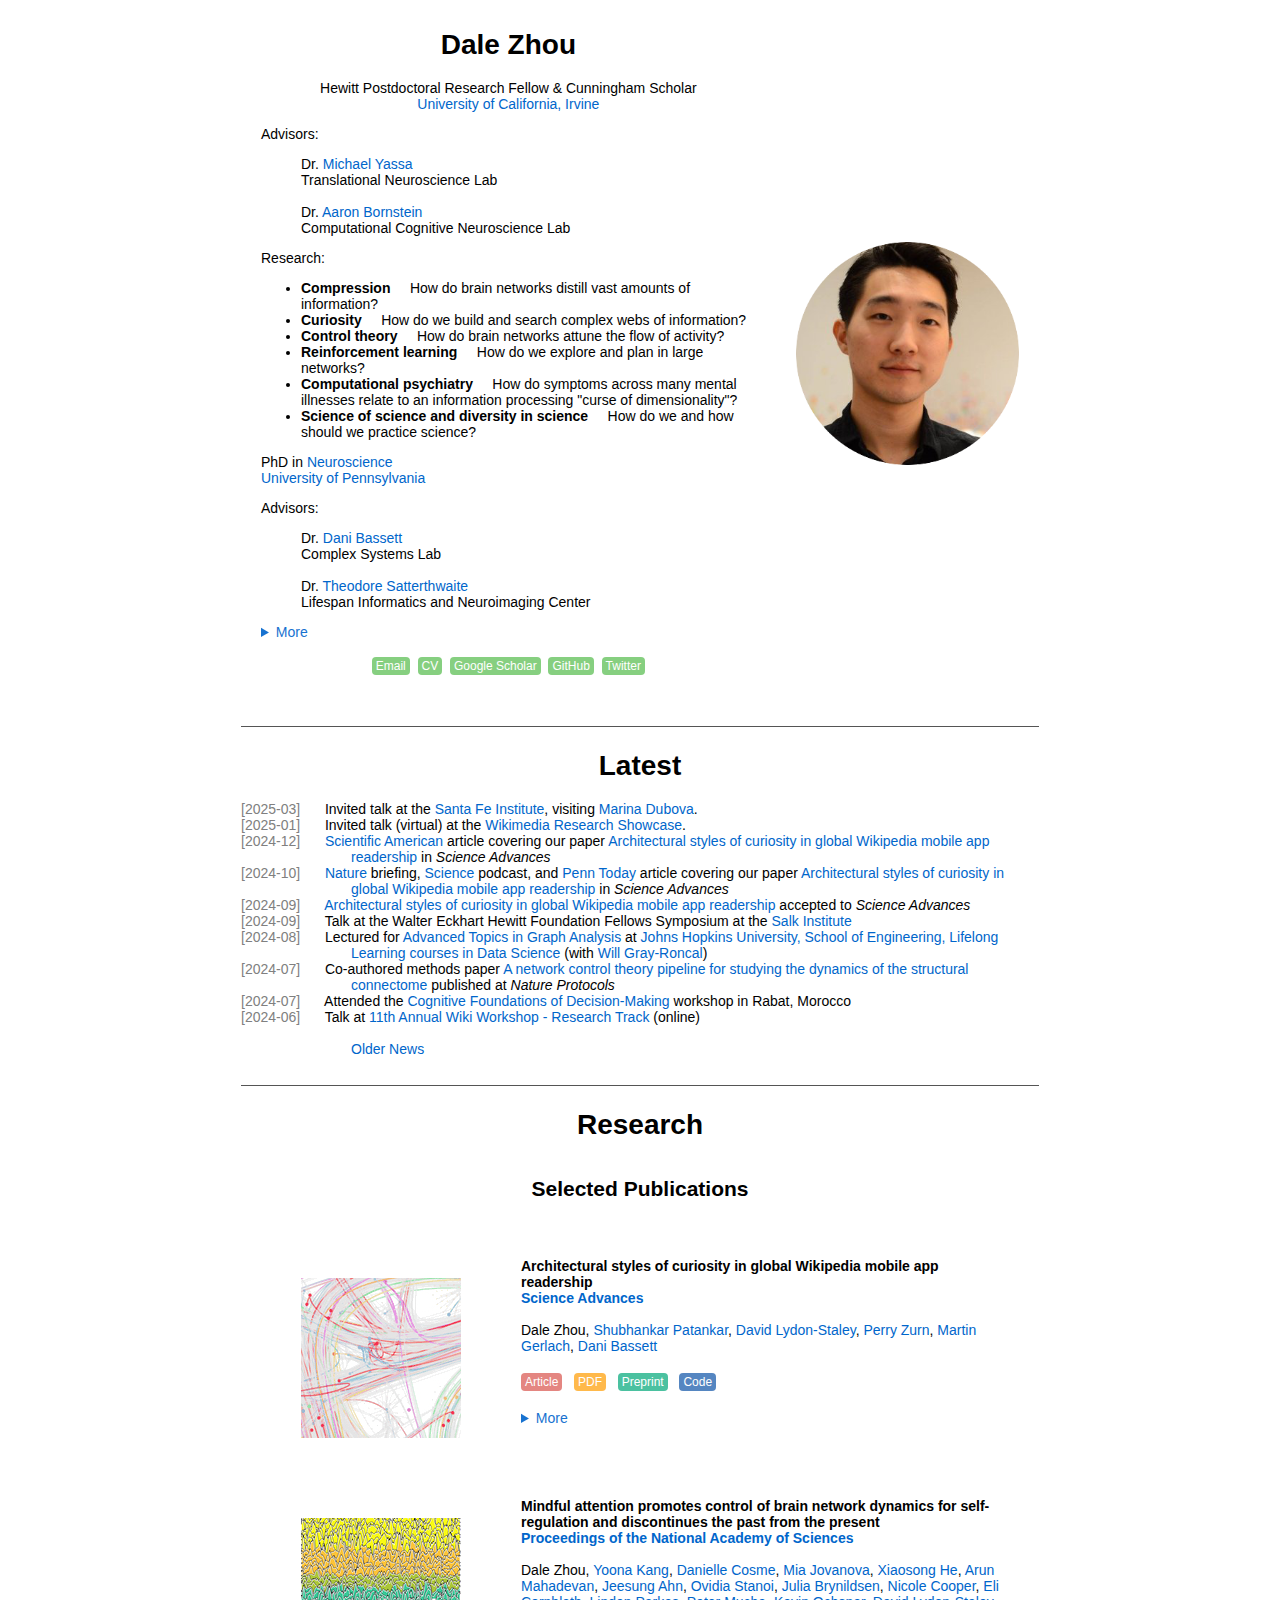
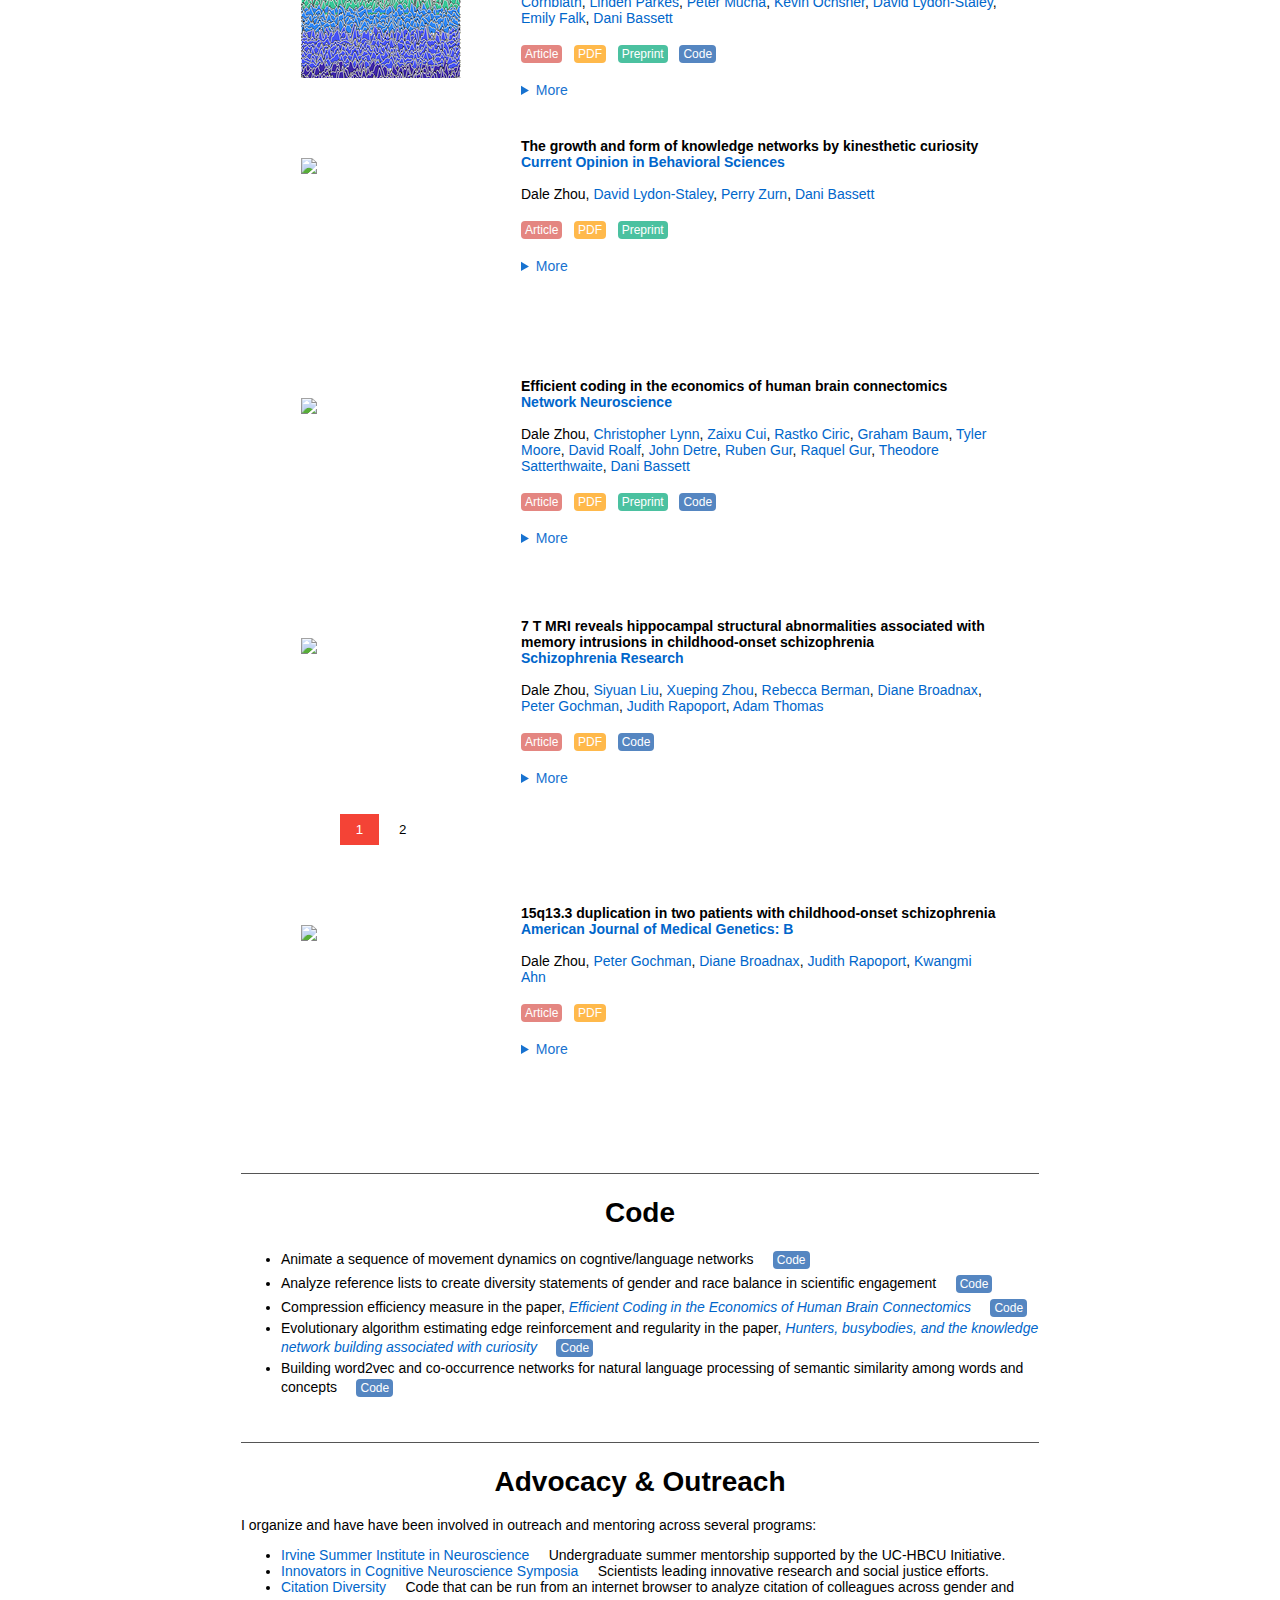
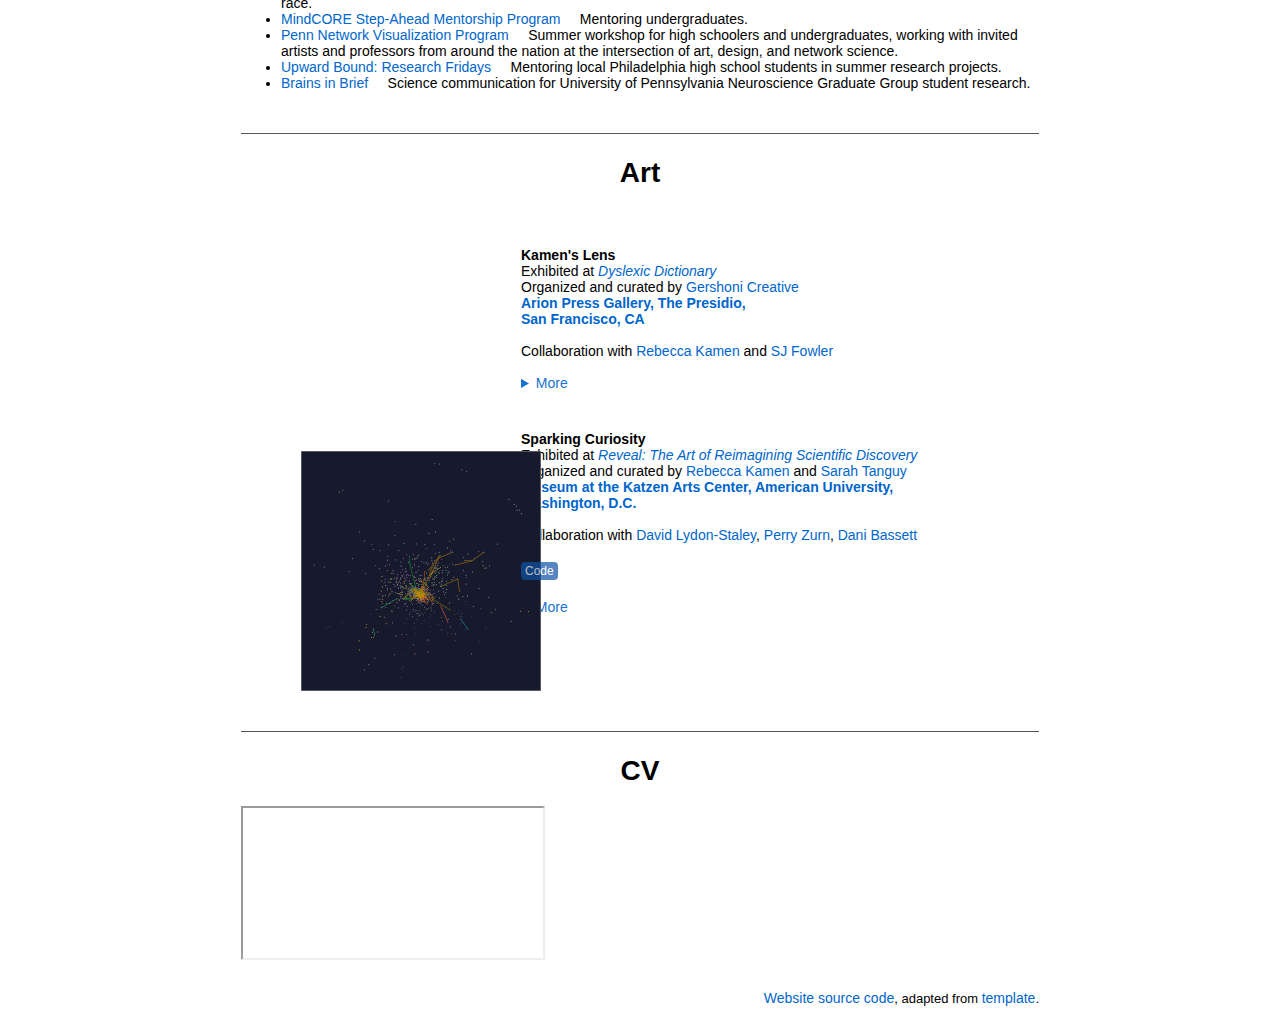
==== commit 2a346b2d: "update news" ====
--- a/index.html
+++ b/index.html
@@ -103,7 +103,7 @@
         </details>
        
         <p align=center>
-          <a a target="_blank" rel="noopener noreferrer" class="link link_video" style='font-size: 9pt' href="mailto:dalezhou@pennmedicine.upenn.edu">Email</a>&nbsp
+          <a a target="_blank" rel="noopener noreferrer" class="link link_video" style='font-size: 9pt' href="mailto:dale.zhou@uci.edu">Email</a>&nbsp
           <a a target="_blank" rel="noopener noreferrer" class="link link_video" style='font-size: 9pt' href="daleZhou_CV.pdf">CV</a>&nbsp
           <a a target="_blank" rel="noopener noreferrer" class="link link_video" style='font-size: 9pt' href="https://scholar.google.com/citations?user=h2dcagEAAAAJ&hl=en">Google Scholar</a>&nbsp
           <a a target="_blank" rel="noopener noreferrer" class="link link_video" style='font-size: 9pt' href="https://github.com/dalejn">GitHub</a>&nbsp
@@ -139,12 +139,15 @@
 
       <h1 id="Latest" align="center">Latest</h1>
       <div class="hanging-indent-container">
-
-      <span style="color: grey;">[2024-12]</span> <a target="_blank" rel="noopener noreferrer" href="https://www.scientificamerican.com/article/wikipedia-searches-reveal-differing-styles-of-curiosity/">Scientific American</a> article covering our paper <a target="_blank" rel="noopener noreferrer" href="https://osf.io/preprints/psyarxiv/szuyj">Architectural styles of curiosity in global Wikipedia mobile app readership</a> in <i>Science Advances</i><br>
-
-      <span style="color: grey;">[2024-10]</span> <a target="_blank" rel="noopener noreferrer" href="https://www.nature.com/articles/d41586-024-03454-7">Nature</a> briefing, <a target="_blank" rel="noopener noreferrer" href="https://www.science.org/content/podcast/challenges-studying-misinformation-and-what-wikipedia-can-tell-us-about-human-curiosity">Science</a> podcast, and <a target="_blank" rel="noopener noreferrer" href="https://penntoday.upenn.edu/news/studying-wikipedia-browsing-habits-learn-how-people-learn">Penn Today</a> article covering our paper <a target="_blank" rel="noopener noreferrer" href="https://osf.io/preprints/psyarxiv/szuyj">Architectural styles of curiosity in global Wikipedia mobile app readership</a> in <i>Science Advances</i><br>
-
-      <span style="color: grey;">[2024-09]</span> <a target="_blank" rel="noopener noreferrer" href="https://osf.io/preprints/psyarxiv/szuyj">Architectural styles of curiosity in global Wikipedia mobile app readership</a> accepted to <i>Science Advances</i><br>
+      <span style="color: grey;">[2025-03]</span> Invited talk at the <a target="_blank" rel="noopener noreferrer" href="https://www.santafe.edu/events/seminar-dale-zhou">Santa Fe Institute</a>, visiting <a target="_blank" rel="noopener noreferrer" href="https://www.mdubova.com/">Marina Dubova</a>.<br>
+
+      <span style="color: grey;">[2025-01]</span> Invited talk (virtual) at the <a target="_blank" rel="noopener noreferrer" href="https://www.mediawiki.org/wiki/Wikimedia_Research/Showcase">Wikimedia Research Showcase</a>.<br>
+
+      <span style="color: grey;">[2024-12]</span> <a target="_blank" rel="noopener noreferrer" href="https://www.scientificamerican.com/article/wikipedia-searches-reveal-differing-styles-of-curiosity/">Scientific American</a> article covering our paper <a target="_blank" rel="noopener noreferrer" href="https://www.science.org/doi/10.1126/sciadv.adn3268">Architectural styles of curiosity in global Wikipedia mobile app readership</a> in <i>Science Advances</i><br>
+
+      <span style="color: grey;">[2024-10]</span> <a target="_blank" rel="noopener noreferrer" href="https://www.nature.com/articles/d41586-024-03454-7">Nature</a> briefing, <a target="_blank" rel="noopener noreferrer" href="https://www.science.org/content/podcast/challenges-studying-misinformation-and-what-wikipedia-can-tell-us-about-human-curiosity">Science</a> podcast, and <a target="_blank" rel="noopener noreferrer" href="https://penntoday.upenn.edu/news/studying-wikipedia-browsing-habits-learn-how-people-learn">Penn Today</a> article covering our paper <a target="_blank" rel="noopener noreferrer" href="https://www.science.org/doi/10.1126/sciadv.adn3268">Architectural styles of curiosity in global Wikipedia mobile app readership</a> in <i>Science Advances</i><br>
+
+      <span style="color: grey;">[2024-09]</span> <a target="_blank" rel="noopener noreferrer" href="https://www.science.org/doi/10.1126/sciadv.adn3268">Architectural styles of curiosity in global Wikipedia mobile app readership</a> accepted to <i>Science Advances</i><br>
 
       <span style="color: grey;">[2024-09]</span> Talk at the Walter Eckhart Hewitt Foundation Fellows Symposium at the <a target="_blank" rel="noopener noreferrer" href="https://www.salk.edu/">Salk Institute</a><br>
 
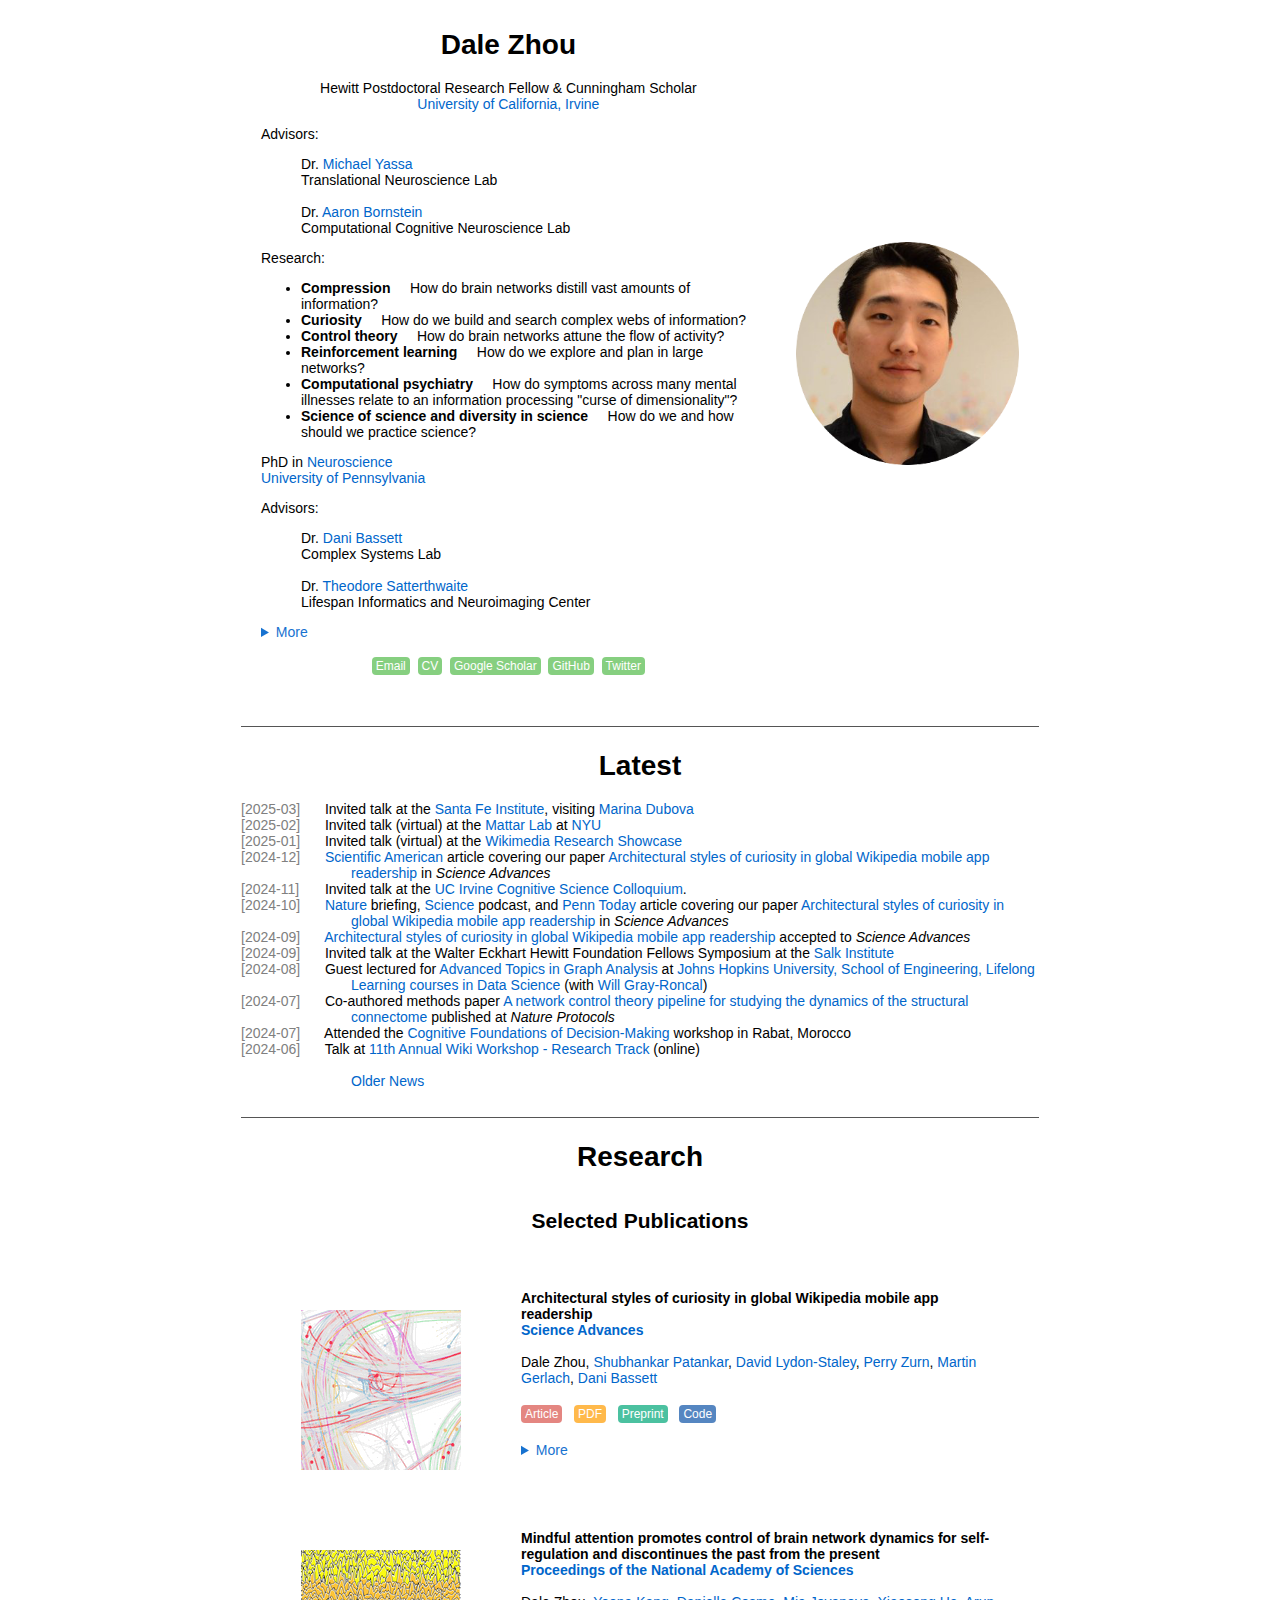
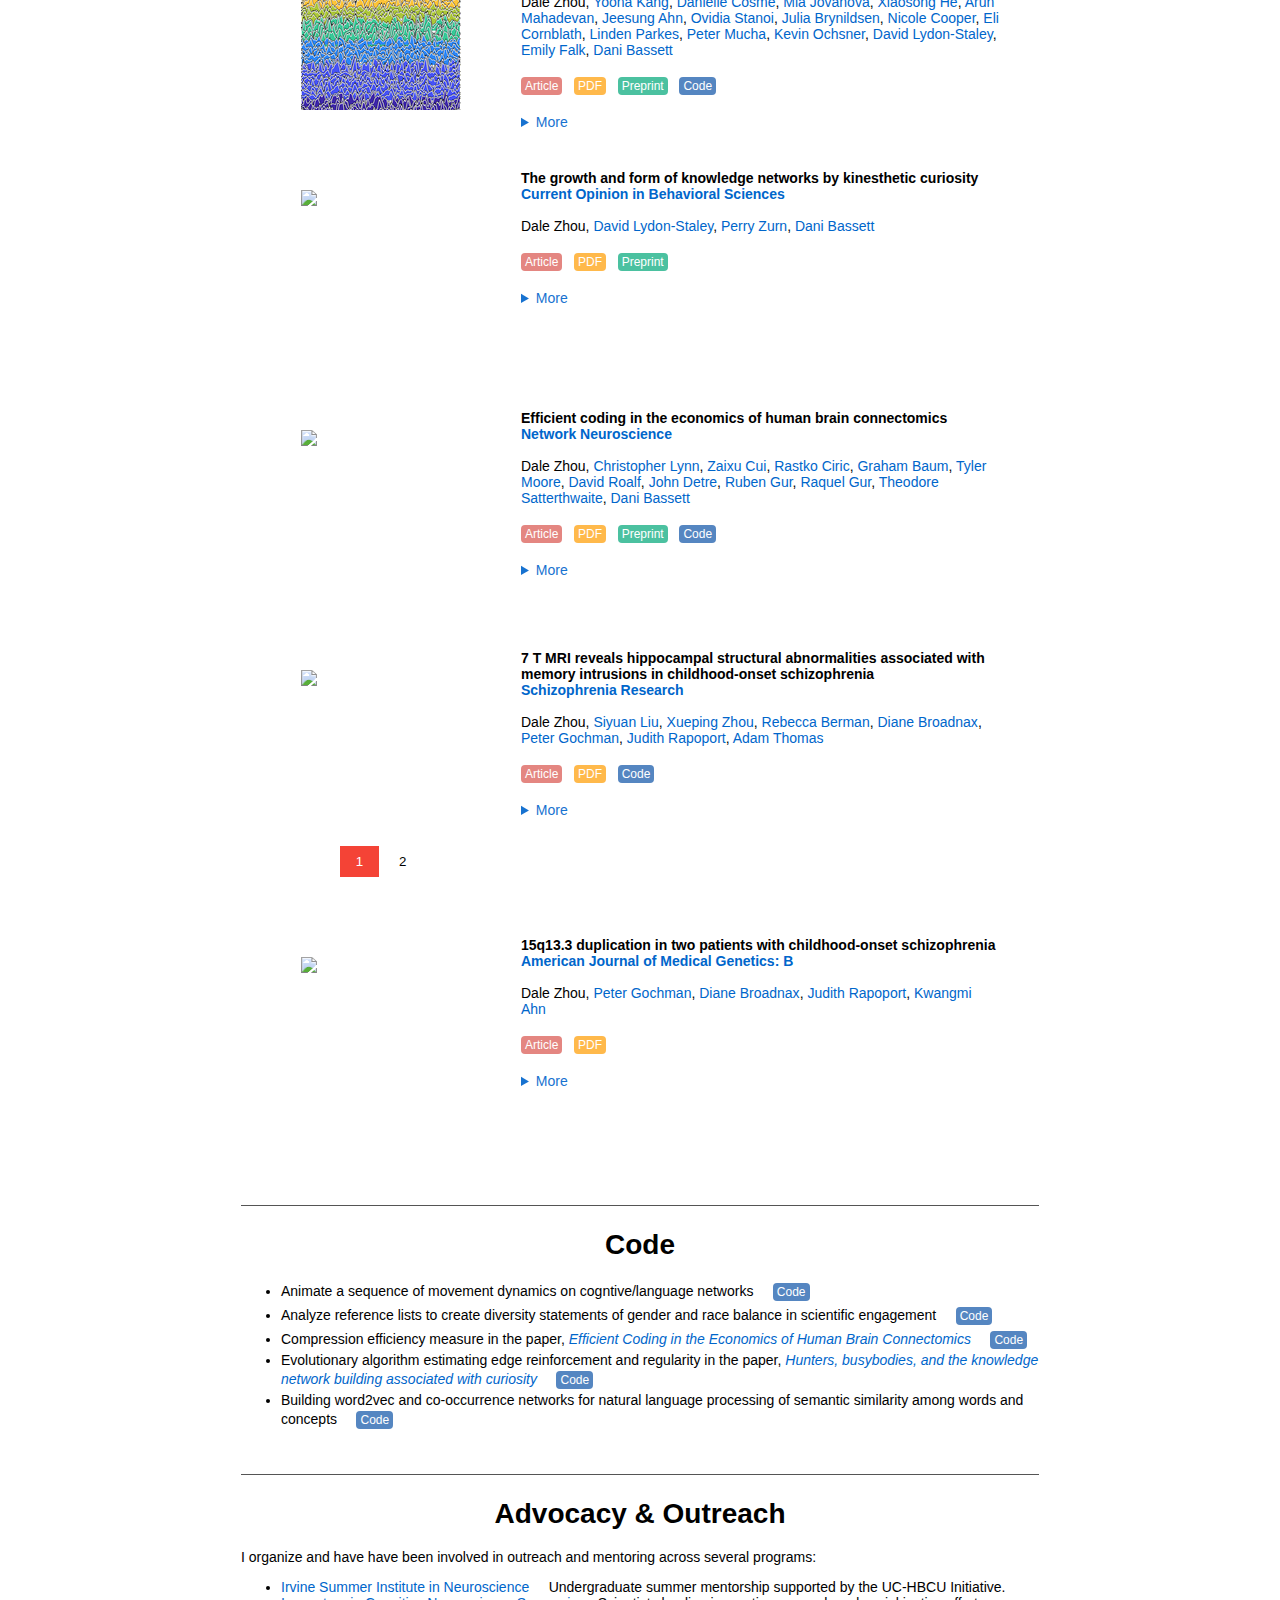
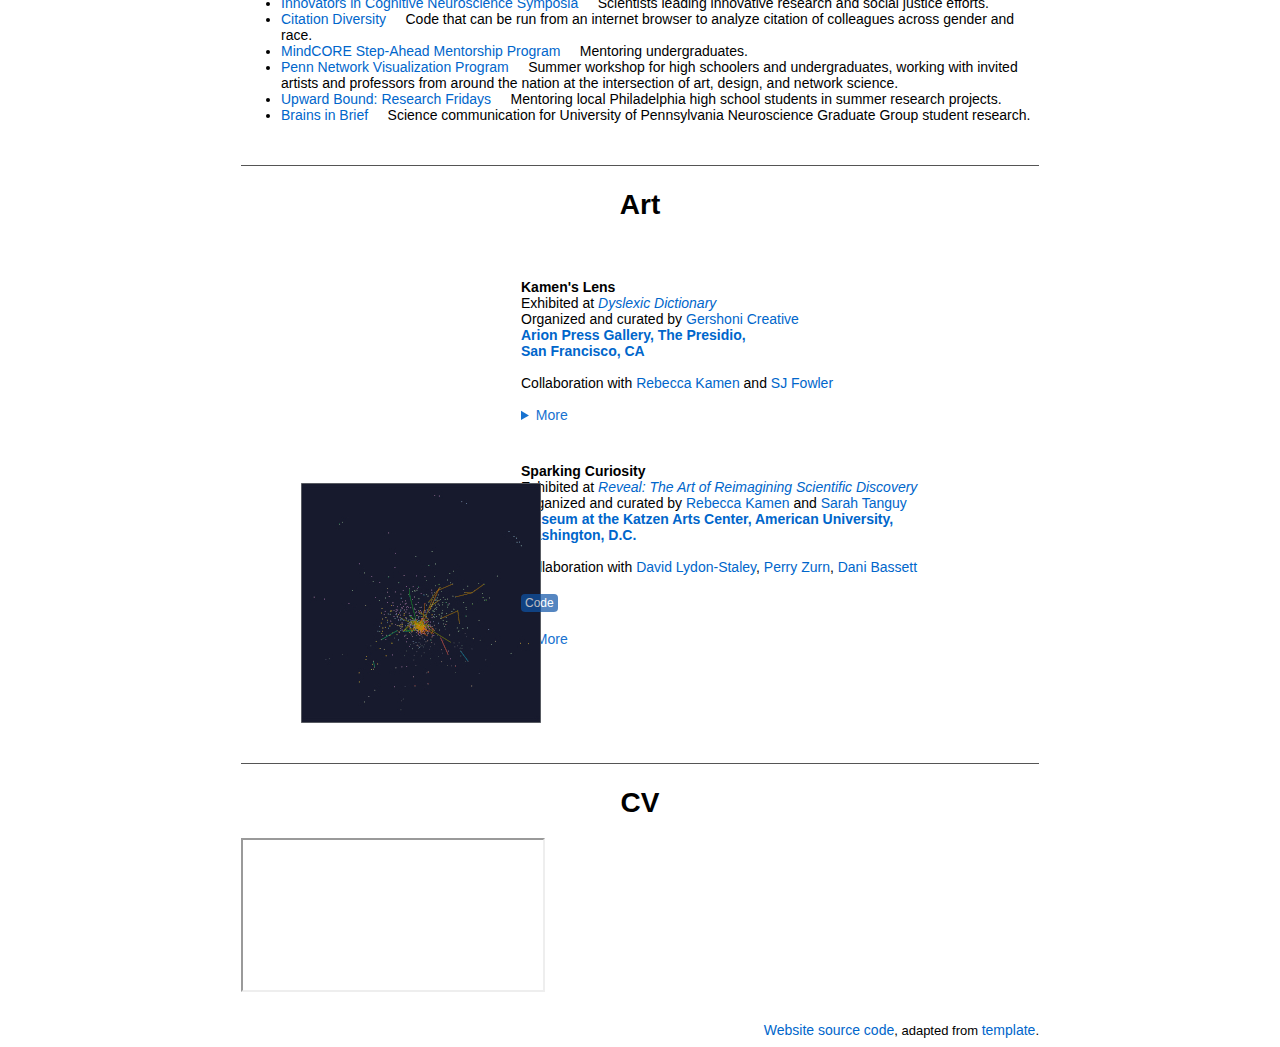
==== commit 59e533e3: "news update" ====
--- a/index.html
+++ b/index.html
@@ -139,19 +139,23 @@
 
       <h1 id="Latest" align="center">Latest</h1>
       <div class="hanging-indent-container">
-      <span style="color: grey;">[2025-03]</span> Invited talk at the <a target="_blank" rel="noopener noreferrer" href="https://www.santafe.edu/events/seminar-dale-zhou">Santa Fe Institute</a>, visiting <a target="_blank" rel="noopener noreferrer" href="https://www.mdubova.com/">Marina Dubova</a>.<br>
-
-      <span style="color: grey;">[2025-01]</span> Invited talk (virtual) at the <a target="_blank" rel="noopener noreferrer" href="https://www.mediawiki.org/wiki/Wikimedia_Research/Showcase">Wikimedia Research Showcase</a>.<br>
+      <span style="color: grey;">[2025-03]</span> Invited talk at the <a target="_blank" rel="noopener noreferrer" href="https://www.santafe.edu/events/seminar-dale-zhou">Santa Fe Institute</a>, visiting <a target="_blank" rel="noopener noreferrer" href="https://www.mdubova.com/">Marina Dubova</a><br>
+
+      <span style="color: grey;">[2025-02]</span> Invited talk (virtual) at the <a target="_blank" rel="noopener noreferrer" href="https://www.mattarlab.com/">Mattar Lab</a> at <a target="_blank" rel="noopener noreferrer" href="https://www.nyu.edu/">NYU</a><br>
+
+      <span style="color: grey;">[2025-01]</span> Invited talk (virtual) at the <a target="_blank" rel="noopener noreferrer" href="https://www.mediawiki.org/wiki/Wikimedia_Research/Showcase">Wikimedia Research Showcase</a><br>
 
       <span style="color: grey;">[2024-12]</span> <a target="_blank" rel="noopener noreferrer" href="https://www.scientificamerican.com/article/wikipedia-searches-reveal-differing-styles-of-curiosity/">Scientific American</a> article covering our paper <a target="_blank" rel="noopener noreferrer" href="https://www.science.org/doi/10.1126/sciadv.adn3268">Architectural styles of curiosity in global Wikipedia mobile app readership</a> in <i>Science Advances</i><br>
 
+      <span style="color: grey;">[2024-11]</span> Invited talk at the <a target="_blank" rel="noopener noreferrer" href="https://sites.uci.edu/cogsphd/cognitive-sciences-colloquium/">UC Irvine Cognitive Science Colloquium</a>.<br>
+
       <span style="color: grey;">[2024-10]</span> <a target="_blank" rel="noopener noreferrer" href="https://www.nature.com/articles/d41586-024-03454-7">Nature</a> briefing, <a target="_blank" rel="noopener noreferrer" href="https://www.science.org/content/podcast/challenges-studying-misinformation-and-what-wikipedia-can-tell-us-about-human-curiosity">Science</a> podcast, and <a target="_blank" rel="noopener noreferrer" href="https://penntoday.upenn.edu/news/studying-wikipedia-browsing-habits-learn-how-people-learn">Penn Today</a> article covering our paper <a target="_blank" rel="noopener noreferrer" href="https://www.science.org/doi/10.1126/sciadv.adn3268">Architectural styles of curiosity in global Wikipedia mobile app readership</a> in <i>Science Advances</i><br>
 
       <span style="color: grey;">[2024-09]</span> <a target="_blank" rel="noopener noreferrer" href="https://www.science.org/doi/10.1126/sciadv.adn3268">Architectural styles of curiosity in global Wikipedia mobile app readership</a> accepted to <i>Science Advances</i><br>
 
-      <span style="color: grey;">[2024-09]</span> Talk at the Walter Eckhart Hewitt Foundation Fellows Symposium at the <a target="_blank" rel="noopener noreferrer" href="https://www.salk.edu/">Salk Institute</a><br>
-
-      <span style="color: grey;">[2024-08]</span> Lectured for <a target="_blank" rel="noopener noreferrer" href="https://lifelonglearning.jhu.edu/course/advanced-graph-analysis-and-applications/">Advanced Topics in Graph Analysis</a> at <a target="_blank" rel="noopener noreferrer" href="https://lifelonglearning.jhu.edu/">Johns Hopkins University, School of Engineering, Lifelong Learning courses in Data Science</a> (with <a target="_blank" rel="noopener noreferrer" href="https://scholar.google.com/citations?user=54lnkjAAAAAJ&hl=en">Will Gray-Roncal</a>)<br>
+      <span style="color: grey;">[2024-09]</span> Invited talk at the Walter Eckhart Hewitt Foundation Fellows Symposium at the <a target="_blank" rel="noopener noreferrer" href="https://www.salk.edu/">Salk Institute</a><br>
+
+      <span style="color: grey;">[2024-08]</span> Guest lectured for <a target="_blank" rel="noopener noreferrer" href="https://lifelonglearning.jhu.edu/course/advanced-graph-analysis-and-applications/">Advanced Topics in Graph Analysis</a> at <a target="_blank" rel="noopener noreferrer" href="https://lifelonglearning.jhu.edu/">Johns Hopkins University, School of Engineering, Lifelong Learning courses in Data Science</a> (with <a target="_blank" rel="noopener noreferrer" href="https://scholar.google.com/citations?user=54lnkjAAAAAJ&hl=en">Will Gray-Roncal</a>)<br>
 
       <span style="color: grey;">[2024-07]</span> Co-authored methods paper <a target="_blank" rel="noopener noreferrer" href="https://www.nature.com/articles/s41596-024-01023-w">A network control theory pipeline for studying the dynamics of the structural connectome</a> published at <i>Nature Protocols</i><br>
 
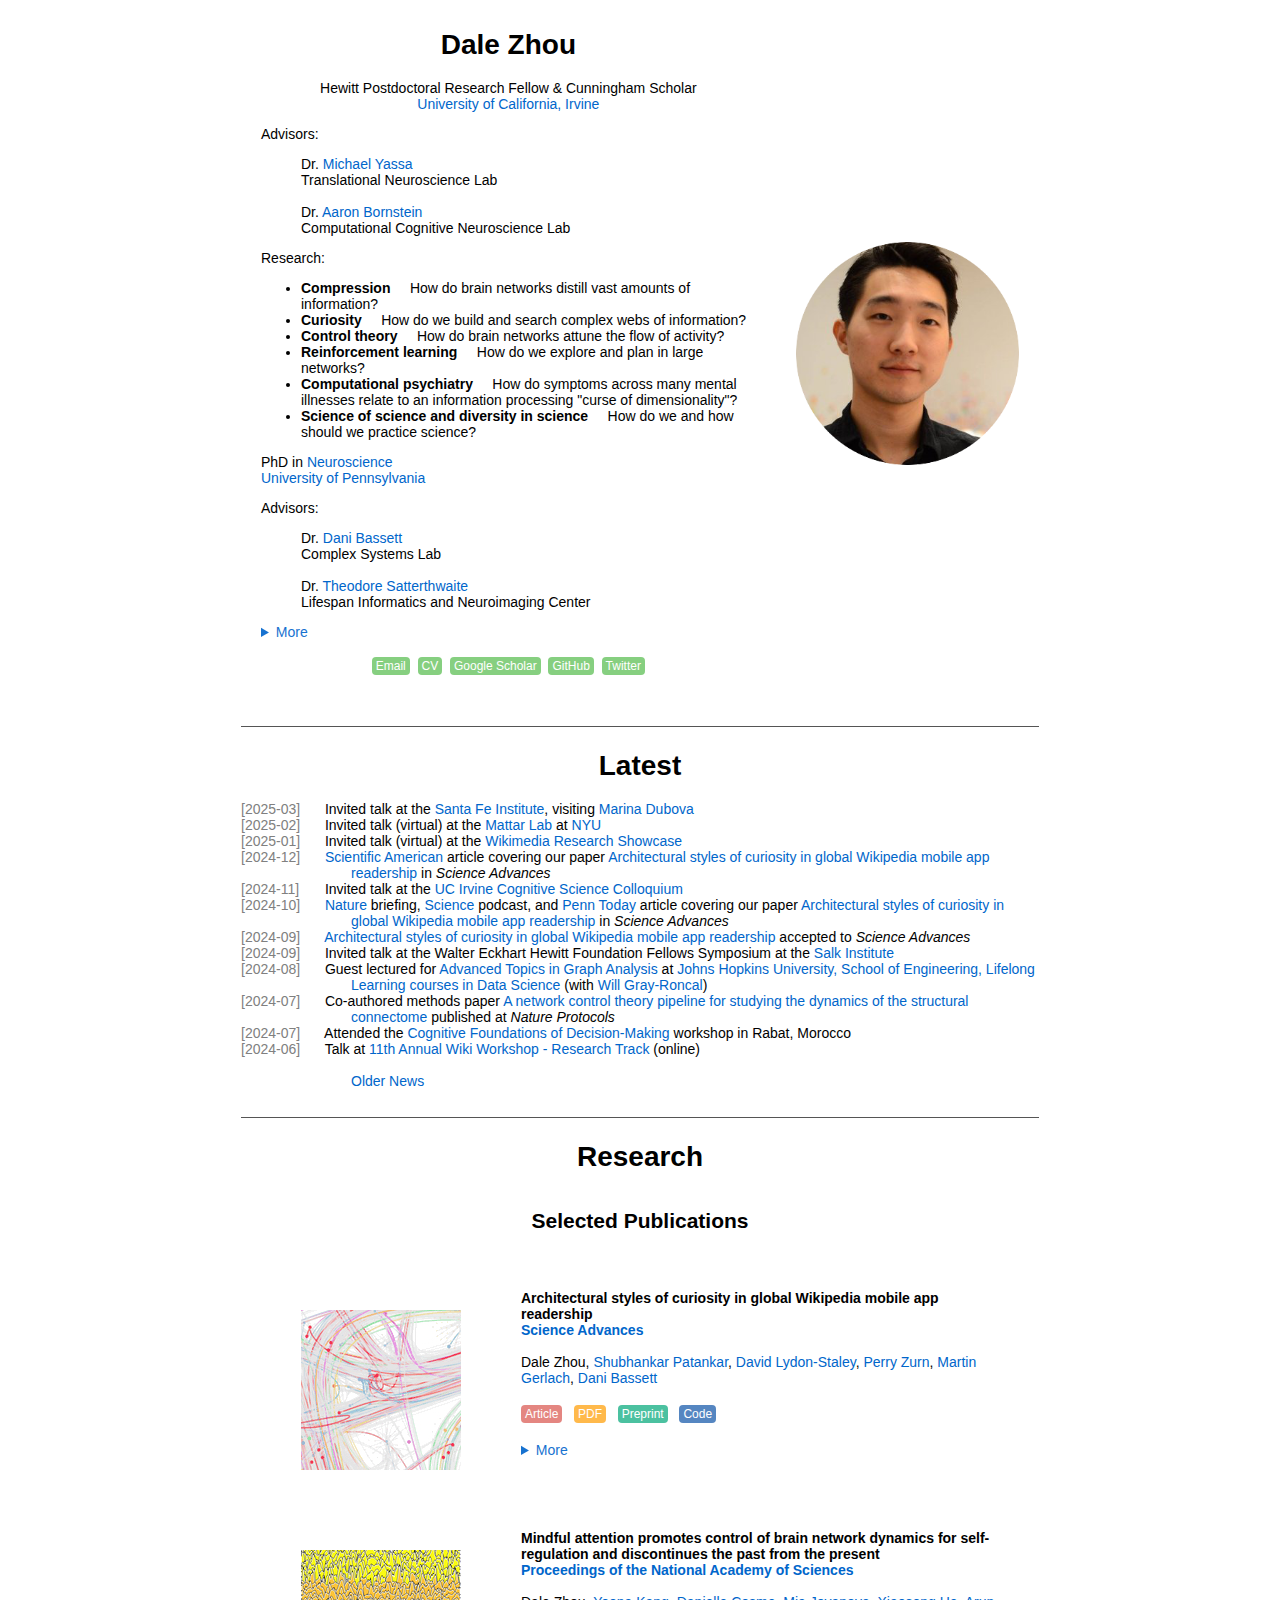
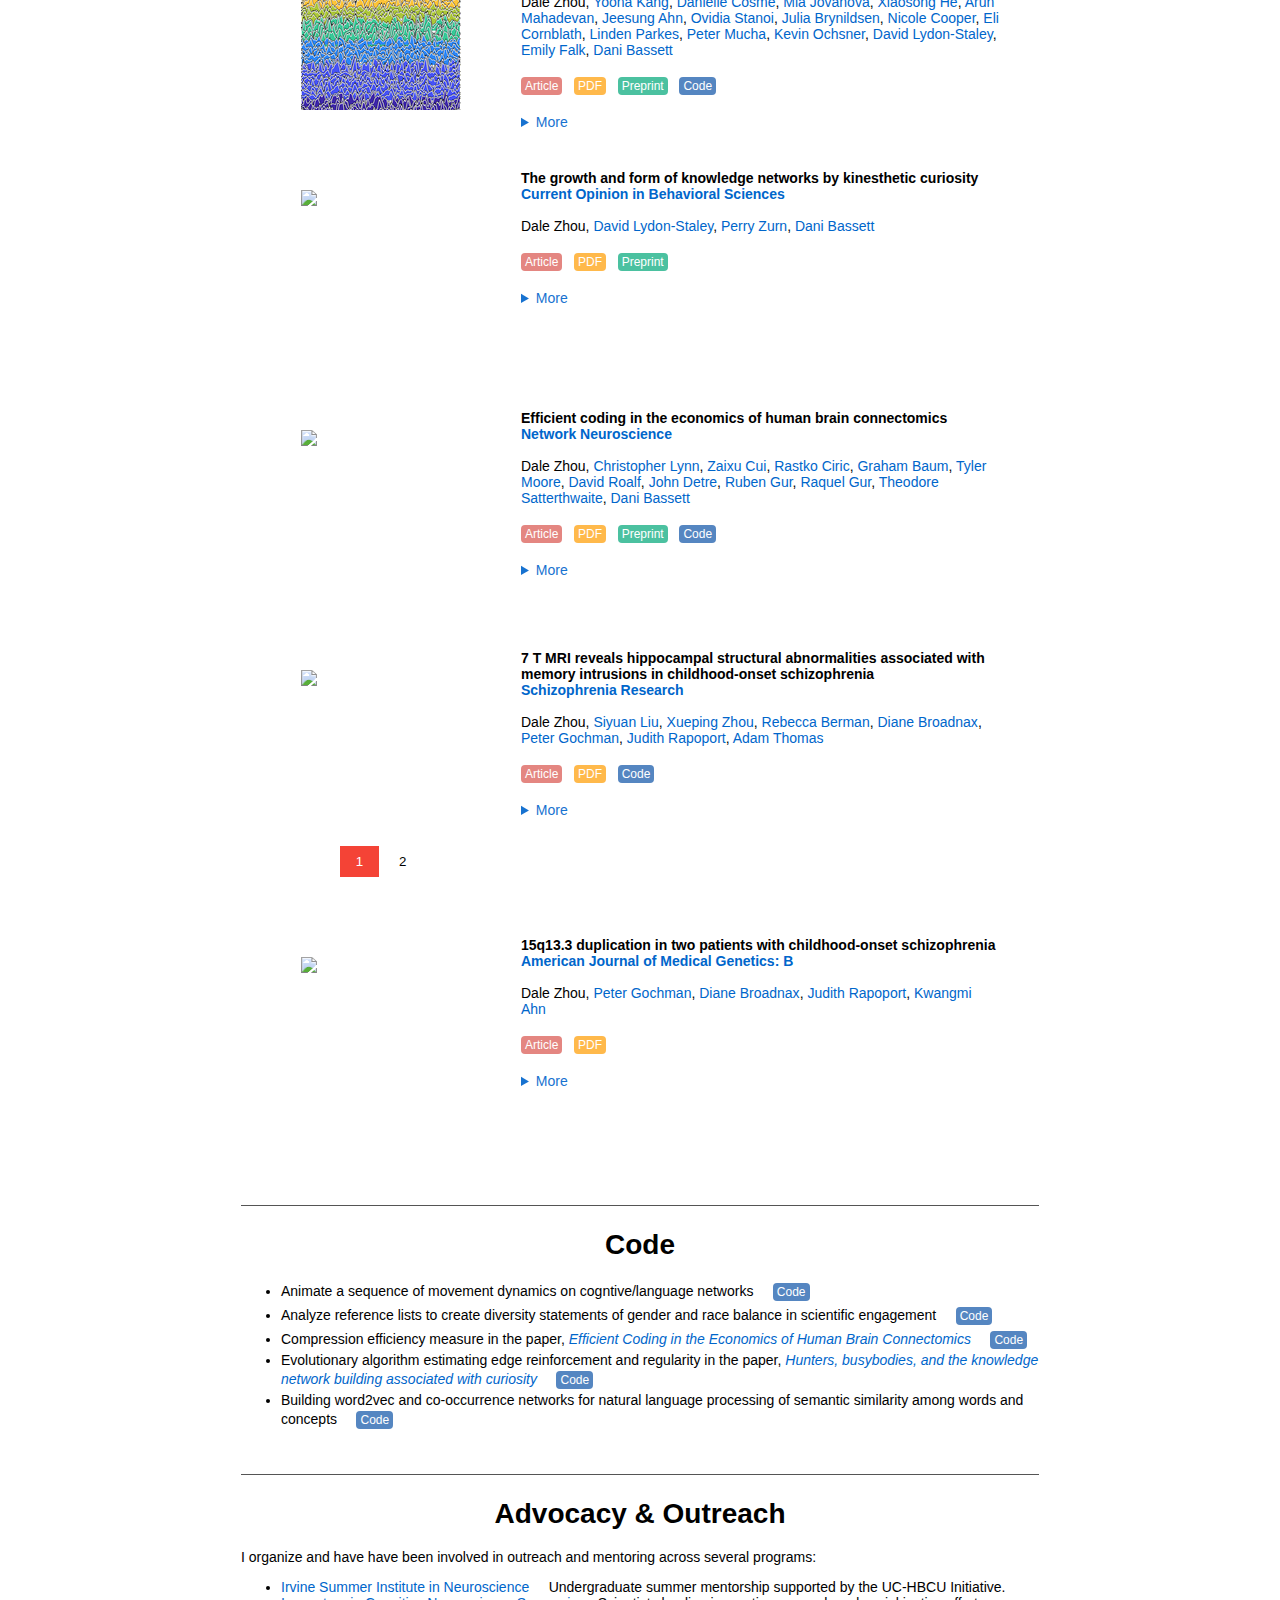
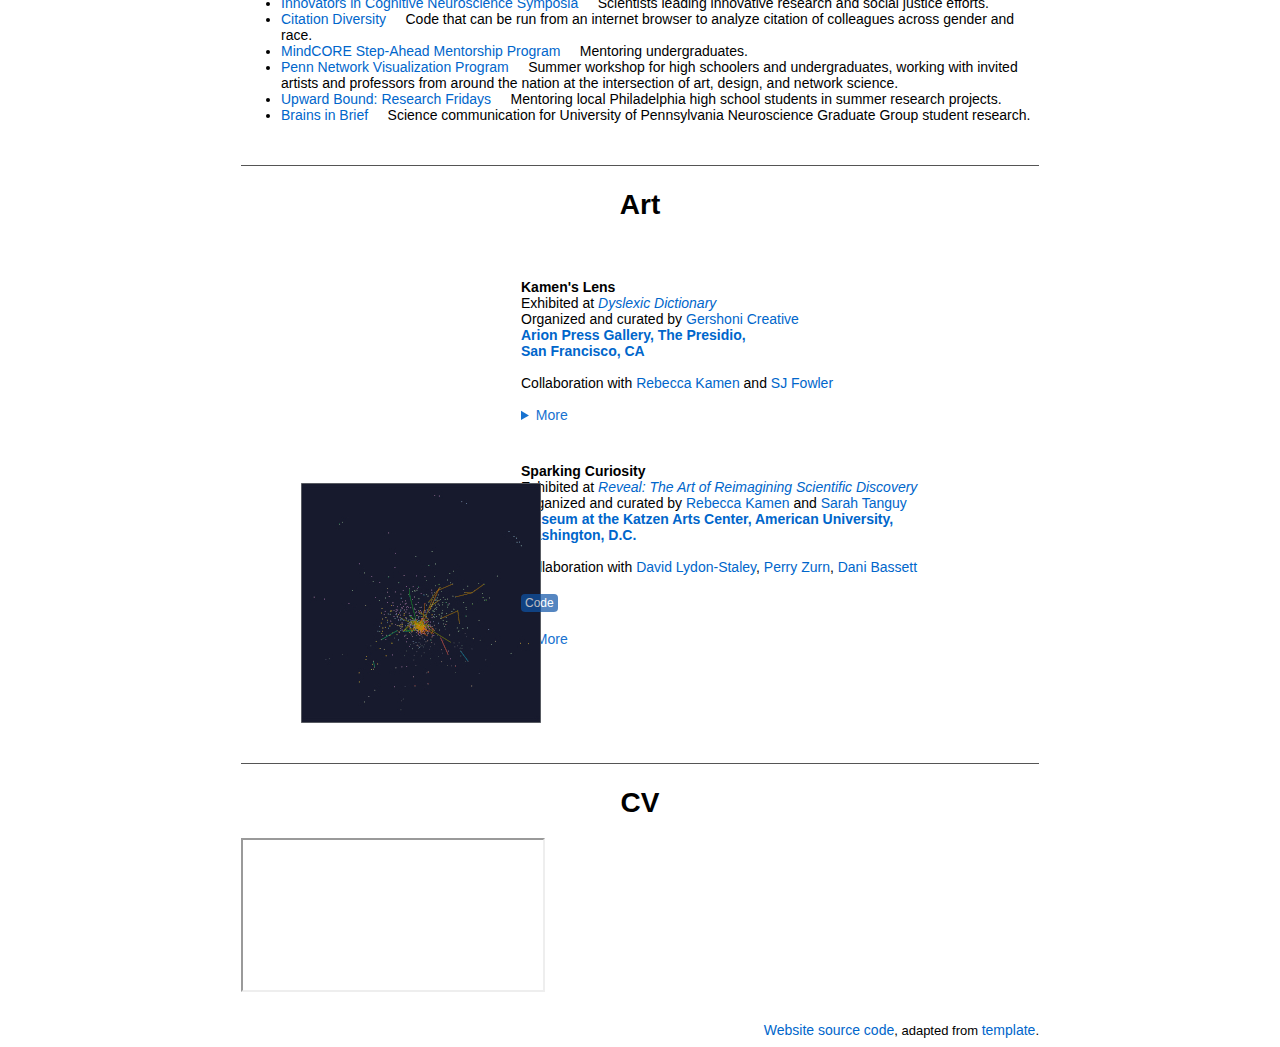
==== commit 86714afe: "." ====
--- a/index.html
+++ b/index.html
@@ -147,7 +147,7 @@
 
       <span style="color: grey;">[2024-12]</span> <a target="_blank" rel="noopener noreferrer" href="https://www.scientificamerican.com/article/wikipedia-searches-reveal-differing-styles-of-curiosity/">Scientific American</a> article covering our paper <a target="_blank" rel="noopener noreferrer" href="https://www.science.org/doi/10.1126/sciadv.adn3268">Architectural styles of curiosity in global Wikipedia mobile app readership</a> in <i>Science Advances</i><br>
 
-      <span style="color: grey;">[2024-11]</span> Invited talk at the <a target="_blank" rel="noopener noreferrer" href="https://sites.uci.edu/cogsphd/cognitive-sciences-colloquium/">UC Irvine Cognitive Science Colloquium</a>.<br>
+      <span style="color: grey;">[2024-11]</span> Invited talk at the <a target="_blank" rel="noopener noreferrer" href="https://sites.uci.edu/cogsphd/cognitive-sciences-colloquium/">UC Irvine Cognitive Science Colloquium</a><br>
 
       <span style="color: grey;">[2024-10]</span> <a target="_blank" rel="noopener noreferrer" href="https://www.nature.com/articles/d41586-024-03454-7">Nature</a> briefing, <a target="_blank" rel="noopener noreferrer" href="https://www.science.org/content/podcast/challenges-studying-misinformation-and-what-wikipedia-can-tell-us-about-human-curiosity">Science</a> podcast, and <a target="_blank" rel="noopener noreferrer" href="https://penntoday.upenn.edu/news/studying-wikipedia-browsing-habits-learn-how-people-learn">Penn Today</a> article covering our paper <a target="_blank" rel="noopener noreferrer" href="https://www.science.org/doi/10.1126/sciadv.adn3268">Architectural styles of curiosity in global Wikipedia mobile app readership</a> in <i>Science Advances</i><br>
 
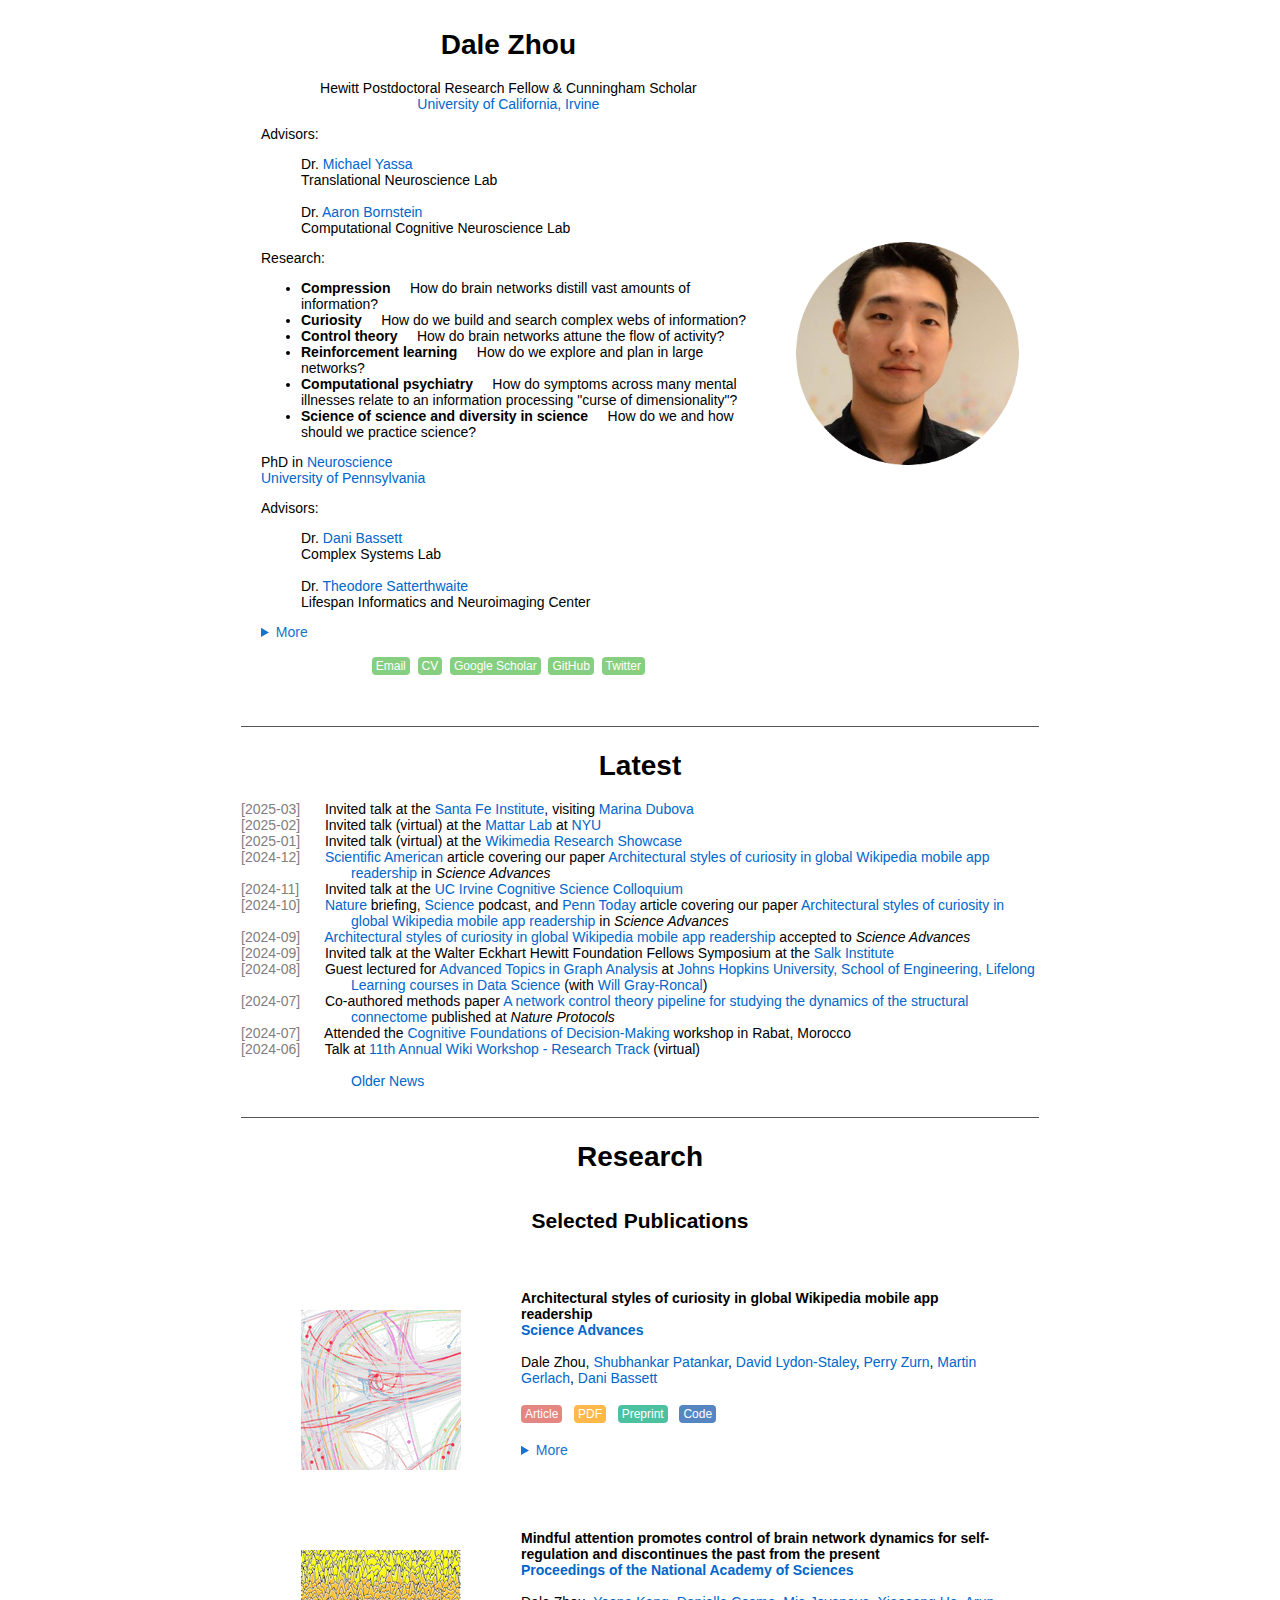
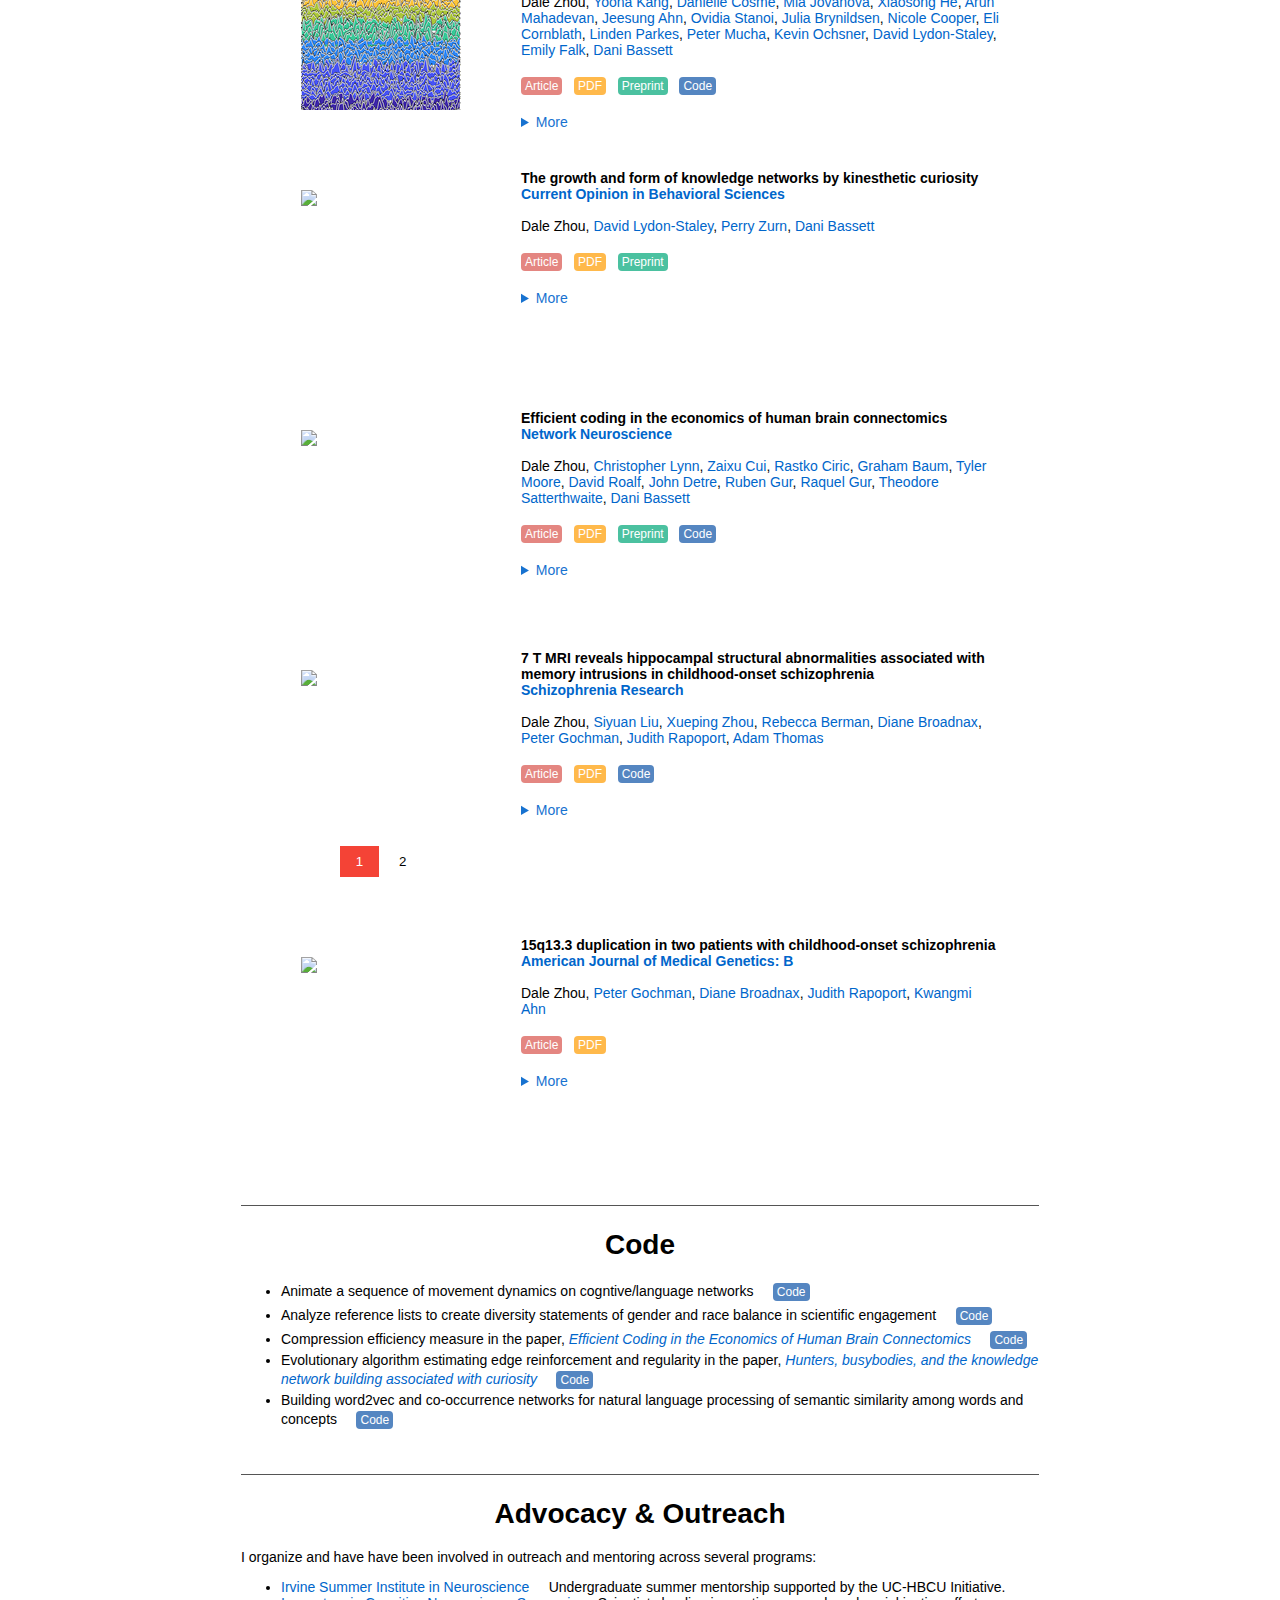
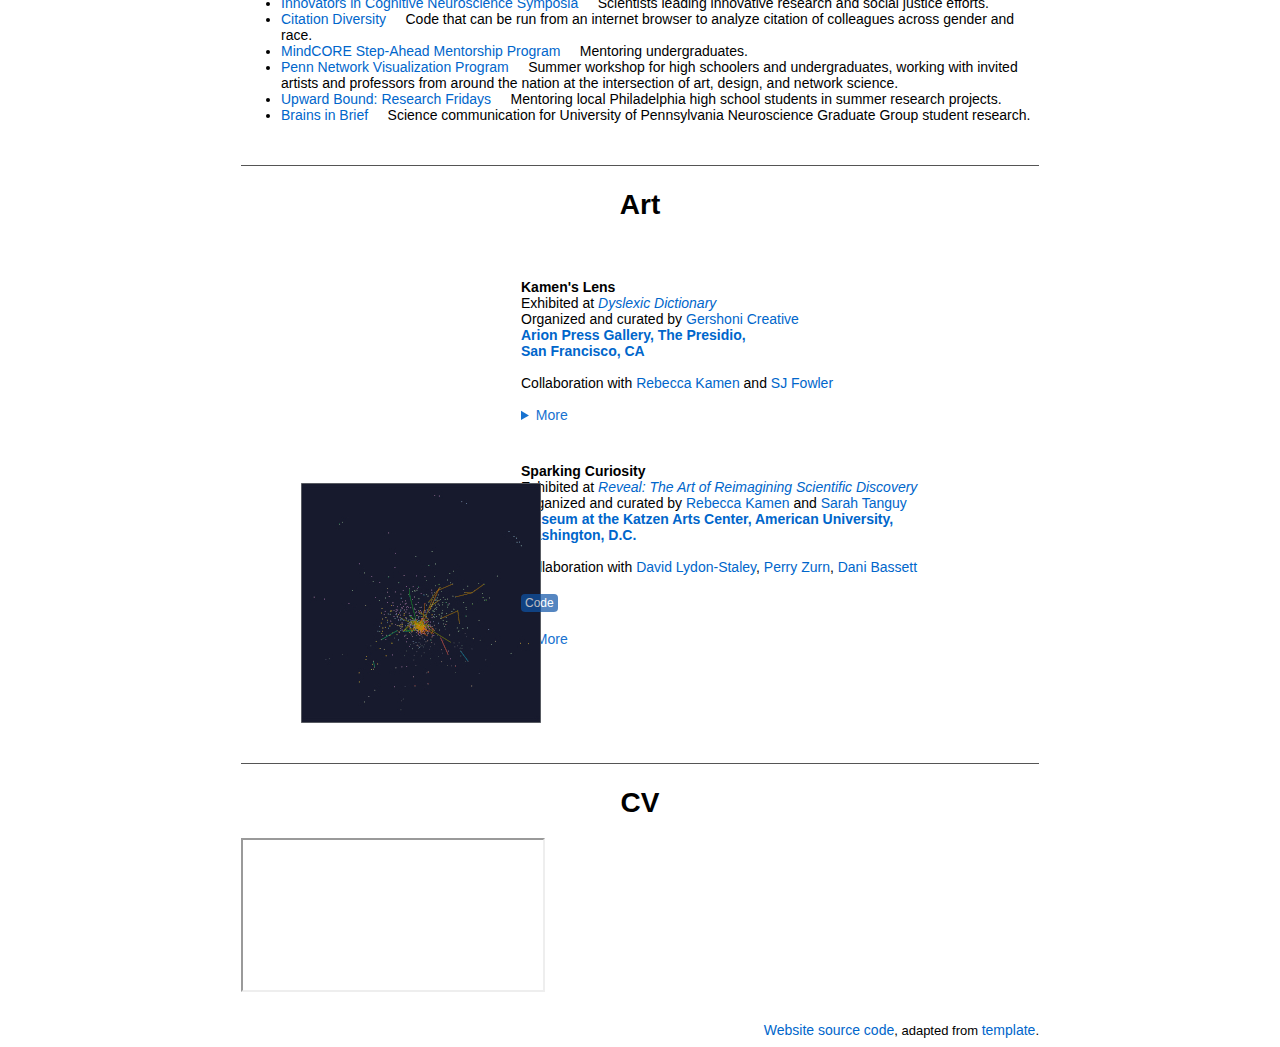
==== commit dbe05f51: "virtual" ====
--- a/index.html
+++ b/index.html
@@ -161,7 +161,7 @@
 
       <span style="color: grey;">[2024-07]</span> Attended the <a target="_blank" rel="noopener noreferrer" href="https://fgses-um6p.ma/cognitive-foundations-of-decision-making">Cognitive Foundations of Decision-Making</a> workshop in Rabat, Morocco<br>
 
-      <span style="color: grey;">[2024-06]</span> Talk at <a target="_blank" rel="noopener noreferrer" href="https://wikiworkshop.org/">11th Annual Wiki Workshop - Research Track</a> (online)<br>
+      <span style="color: grey;">[2024-06]</span> Talk at <a target="_blank" rel="noopener noreferrer" href="https://wikiworkshop.org/">11th Annual Wiki Workshop - Research Track</a> (virtual)<br>
 
       <!-- Add a link to the Old News page -->
       <br>
